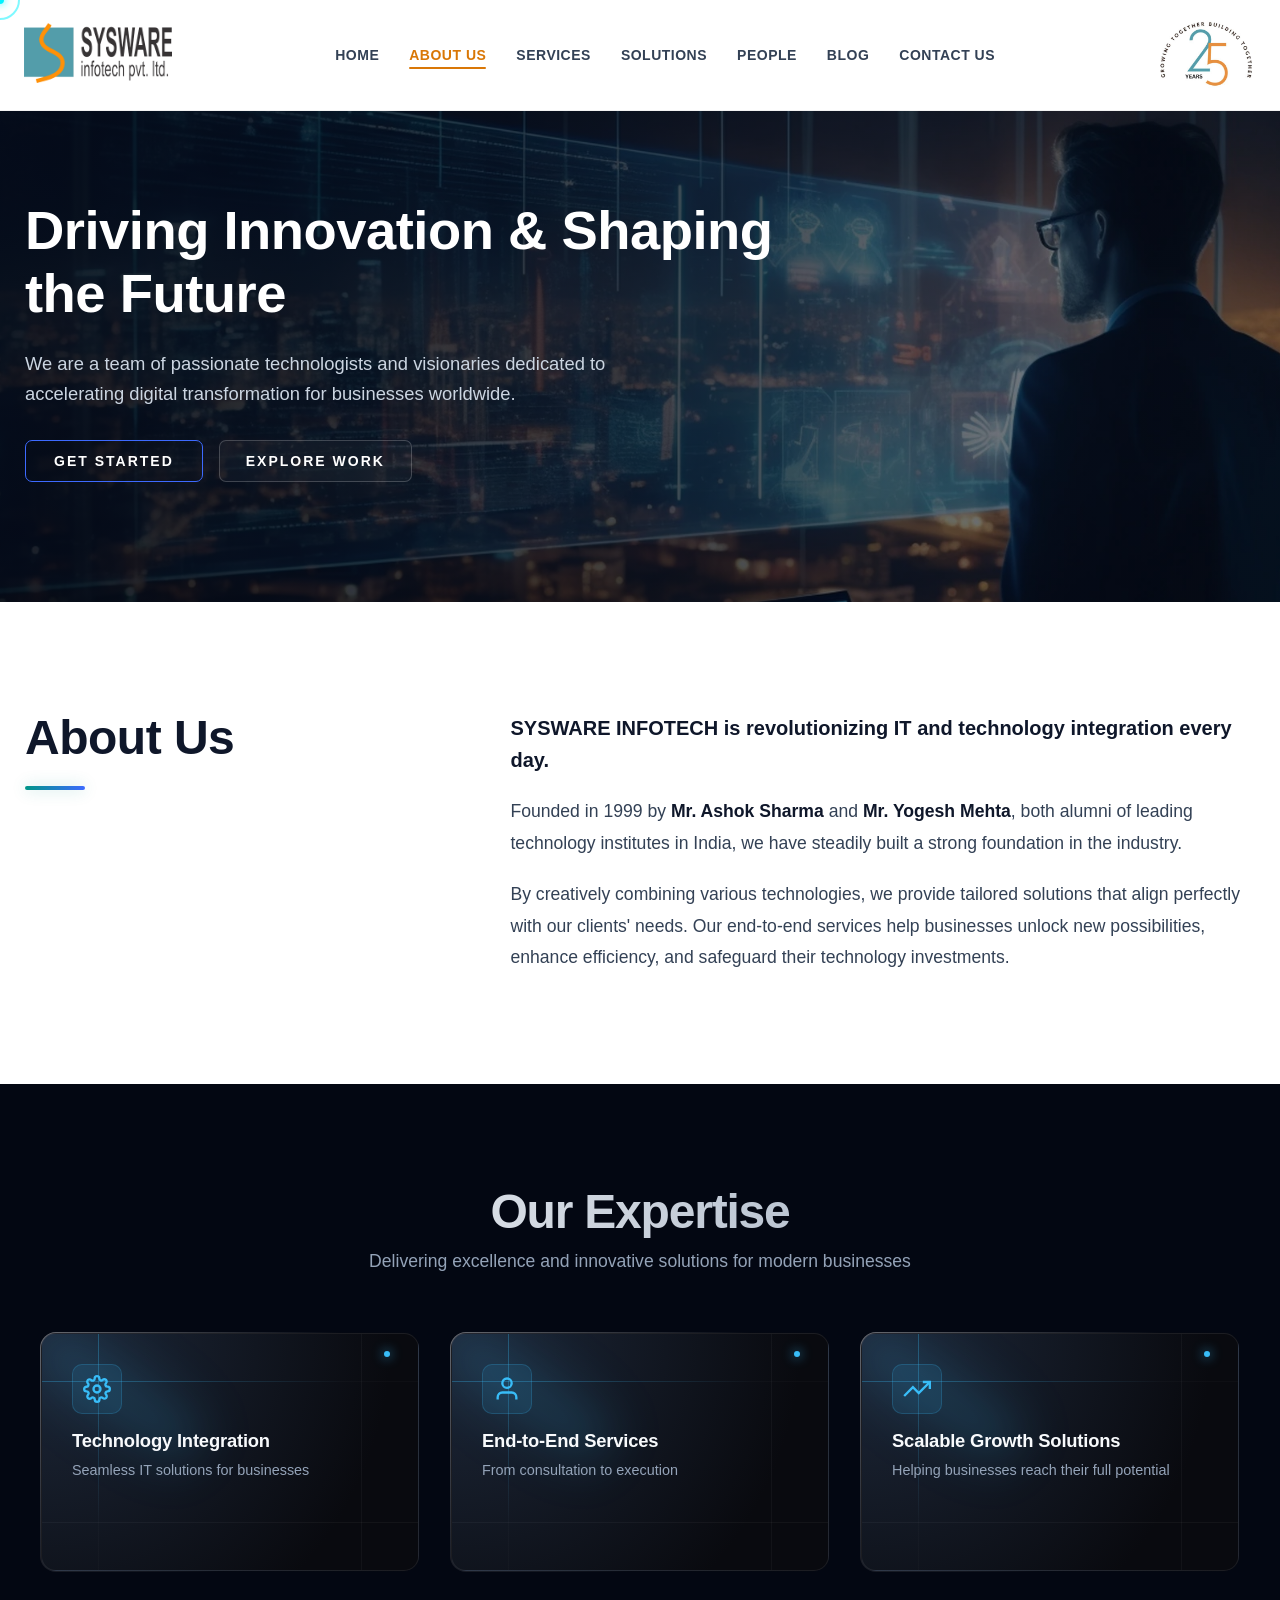
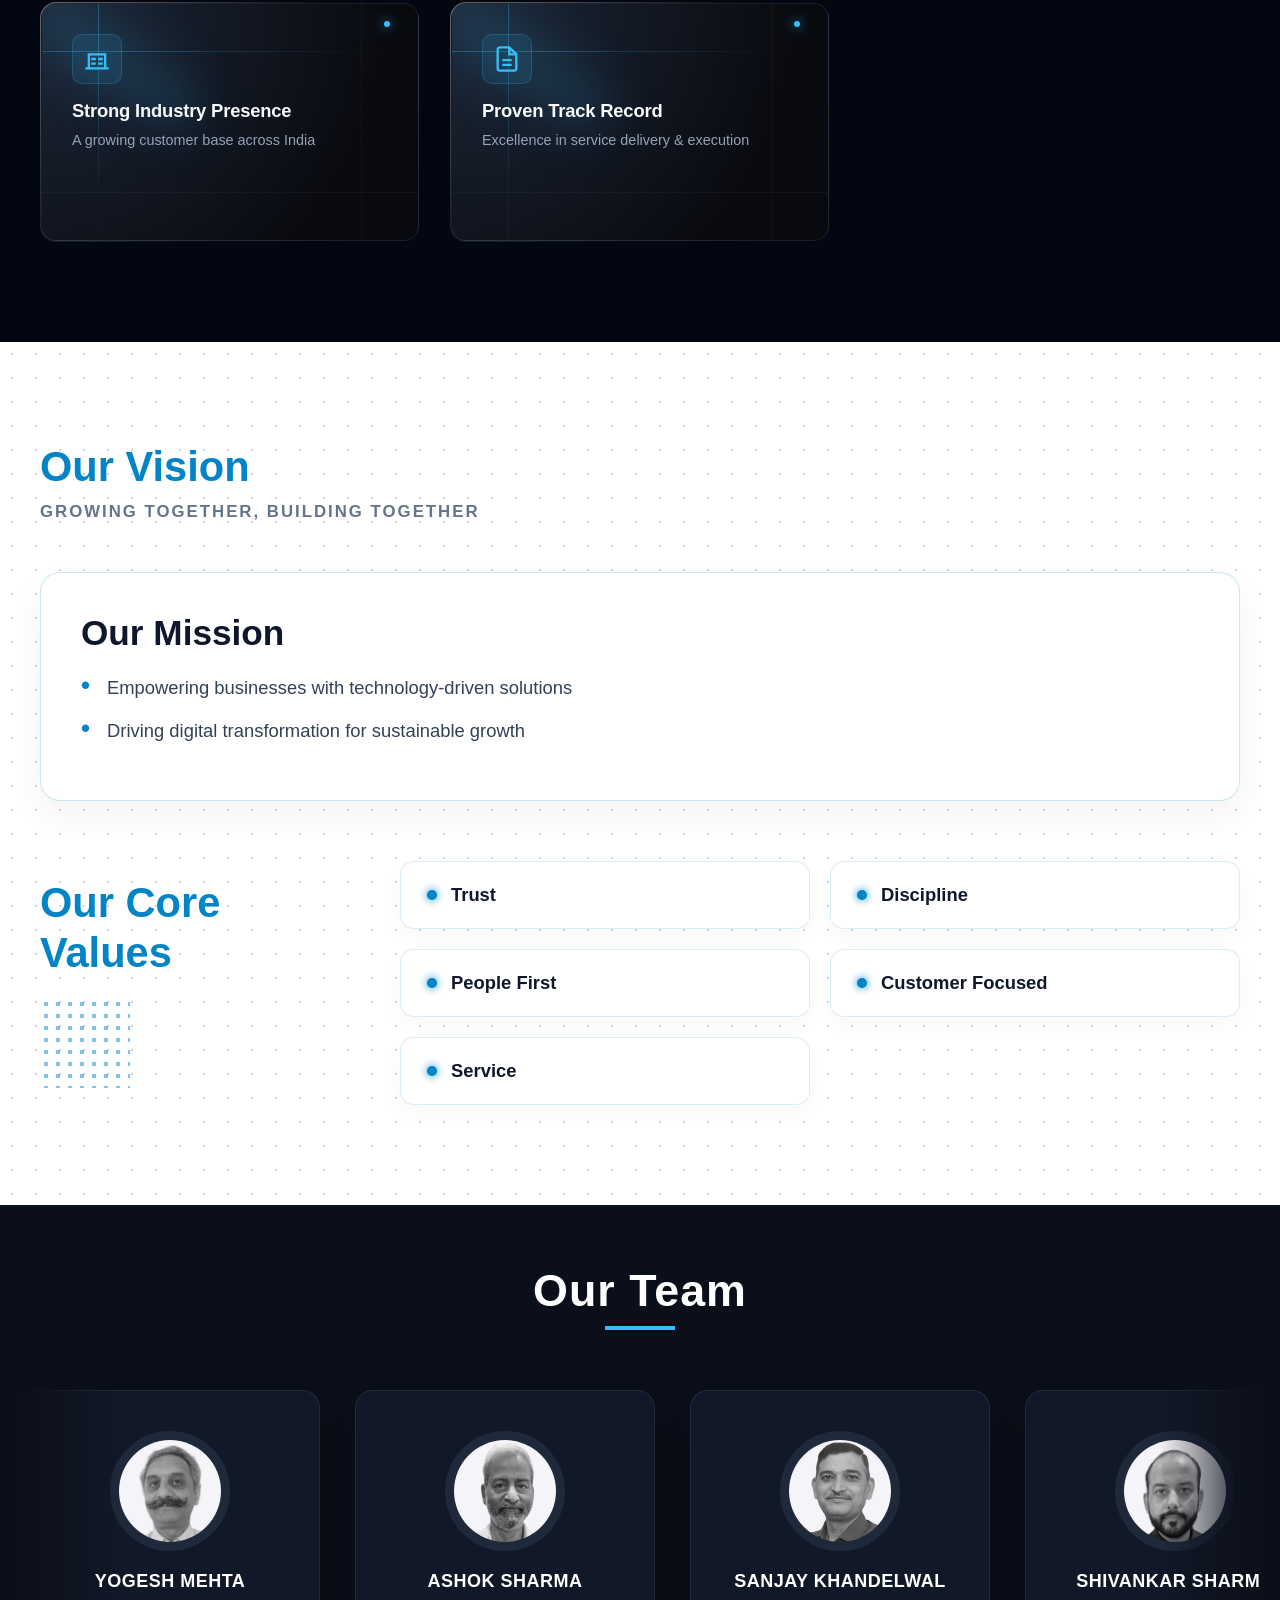
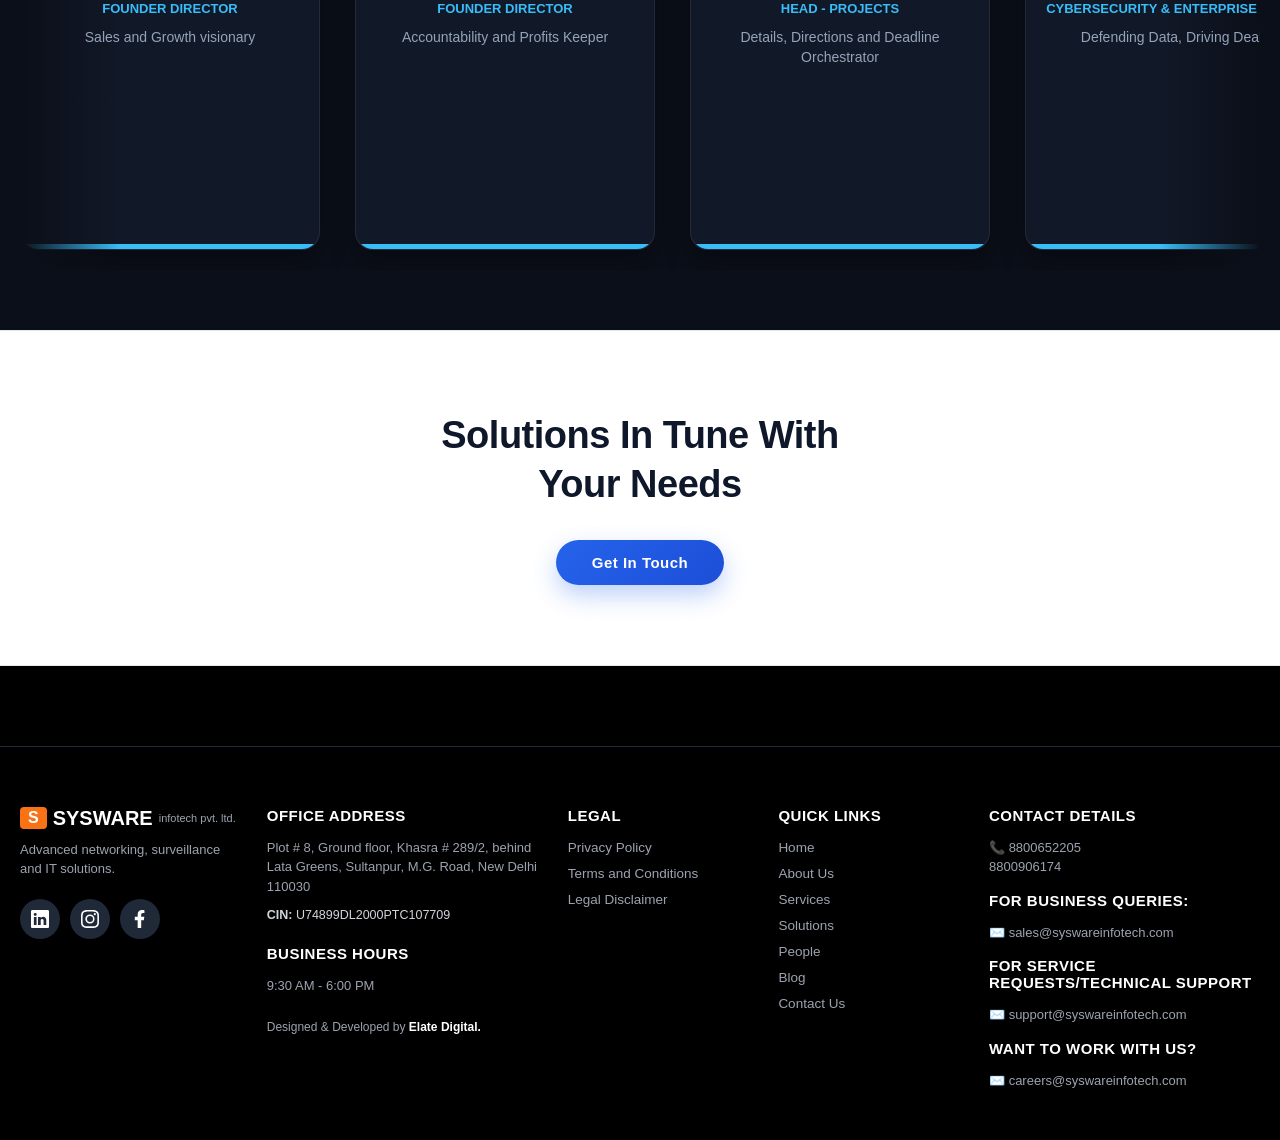
==== About.html @ 1c92ec7a "update about us page" ====
<!DOCTYPE html>
<html lang="en">
<head>
    <meta charset="UTF-8">
    <meta name="viewport" content="width=device-width, initial-scale=1.0">
    <title>About Us | Sysware Infotech</title>
    
    <!-- SEO Meta Tags -->
    <meta name="description" content="Sysware Infotech is a trusted cybersecurity and data protection partner for organizations, offering managed IT services, network solutions, and project consultancy.">
    <meta name="keywords" content="Sysware Infotech, cybersecurity partner, managed IT services, data protection solutions, network infrastructure, project consultancy">
    <meta name="robots" content="index, follow">

    <!-- Open Graph / Social Media Meta Tags -->
    <meta property="og:title" content="About Us | Sysware Infotech">
    <meta property="og:description" content="Secure your organization with advanced cybersecurity, data protection, and managed IT services from Sysware Infotech.">
    <meta property="og:type" content="website">
    <meta property="og:url" content="https://www.syswareinfotech.com/about-us.html">

    <!-- Stylesheet -->
    <link rel="stylesheet" href="style.css">
</head>
<body>
   <!-- Custom Cyber Cursor -->
  <div class="cursor-dot" data-cursor-dot></div>
  <div class="cursor-outline" data-cursor-outline></div>
  <!-- Header Section -->
  <header class="header" id="header">
    <div class="nav-container">
      <!-- Left Logo -->
      <a href="#" class="logo-left">
        <img src="images/SYSWARE-LOGO-1.png" alt="Sysware Infotech Logo">
      </a>

      <!-- Desktop Navigation Links -->
      <nav class="nav-links">
        <a href="index.html" >HOME</a>
        <a href="About.html"class="active">ABOUT US</a>
        <a href="services.html">SERVICES</a>
        <a href="solutions.html">SOLUTIONS</a>
        <a href="people.html">PEOPLE</a>
        <a href="blog.html">BLOG</a>
        <a href="contact.html">CONTACT US</a>
      </nav>

      <!-- Right Logo / Badge -->
      <div class="logo-right">
        <img src="images/25-Years-Sysware-Logo.jpg" alt="25 Years Badge">
      </div>

      <!-- Hamburger Button for Mobile -->
      <button class="hamburger" id="hamburger" aria-label="Toggle Menu">
        <span class="bar"></span>
        <span class="bar"></span>
        <span class="bar"></span>
      </button>
    </div>



    <!-- Mobile Menu Dropdown AB HEADER KE ANDAR HAI -->
    <div class="mobile-menu" id="mobileMenu">
      <a href="index.html">HOME</a>
      <a href="About.html"class="active">ABOUT US</a>
      <a href="services.html">SERVICES</a>
      <a href="solutions.html">SOLUTIONS</a>
      <a href="people.html">PEOPLE</a>
      <a href="blog.html">BLOG</a>
      <a href="contact.html">CONTACT US</a>
    </div>
  </header>

  <!-- Mobile Menu Dropdown -->
  <div class="mobile-menu" id="mobileMenu">
    <a href="index.html">HOME</a>
    <a href="About.html" class="active">ABOUT US</a>
    <a href="services.html">SERVICES</a>
    <a href="solutions.html">SOLUTIONS</a>
    <a href="people.html">PEOPLE</a>
    <a href="blog.html">BLOG</a>
    <a href="contact.html">CONTACT US</a>
  </div>

  <!-- hero section start here -->
   <!-- About Us Hero Section Start -->
<!-- Ultra-Premium About Us Hero Section -->
 
<section class="about-hero-section">
    <div class="container">
        <div class="main-content">
            <h1>Driving Innovation & Shaping the Future</h1>
            <p>We are a team of passionate technologists and visionaries dedicated to accelerating digital transformation for businesses worldwide.</p>
            
            <div class="hero-cta-group">
                <!-- From Uiverse.io by mrhyddenn (Converted to Anchor Tag for Link) -->
                <a href="your-page.html" class="custom-btn">
                    Get Started
                </a>
                <a href="portfolio.html" class="outline-btn">
                    Explore Work
                </a>
            </div>
        </div>
    </div>
</section>
<!-- About Us Hero Section End -->


<!-- about us heading -->
<section class="about-intro-section">
    <div class="container">
        <div class="about-grid">
            <!-- Left Side: Clean Heading & Accent Line -->
            <div class="about-left">
                <h2>About Us</h2>
                <div class="accent-glow-line"></div>
            </div>

            <!-- Right Side: Structured Story & Highlights -->
            <div class="about-right">
                <p class="highlight-text">
                    <strong>SYSWARE INFOTECH</strong> is revolutionizing IT and technology integration every day.
                </p>
                <p>
                    Founded in 1999 by <strong>Mr. Ashok Sharma</strong> and <strong>Mr. Yogesh Mehta</strong>, both alumni of leading technology institutes in India, we have steadily built a strong foundation in the industry.
                </p>
                <p>
                    By creatively combining various technologies, we provide tailored solutions that align perfectly with our clients' needs. Our end-to-end services help businesses unlock new possibilities, enhance efficiency, and safeguard their technology investments.
                </p>
            </div>
        </div>
    </div>
</section>

<!-- section 3 about us -->
 <section class="exp-section">
    <div class="exp-container">
        <h2 class="exp-section-title">Our Expertise</h2>
        <p class="exp-section-subtitle">Delivering excellence and innovative solutions for modern businesses</p>

        <div class="exp-grid">
            
            <!-- Card 1: Technology Integration -->
            <div class="exp-outer">
                <div class="exp-dot"></div>
                <div class="exp-card">
                    <div class="exp-ray"></div>
                    <div class="exp-line exp-topl"></div>
                    <div class="exp-line exp-bottoml"></div>
                    <div class="exp-line exp-leftl"></div>
                    <div class="exp-line exp-rightl"></div>
                    <div class="exp-content">
                        <div class="exp-icon-box">
                            <svg viewBox="0 0 24 24" width="28" height="28" stroke="currentColor" stroke-width="2" fill="none"><circle cx="12" cy="12" r="3"></circle><path d="M19.4 15a1.65 1.65 0 0 0 .33 1.82l.06.06a2 2 0 0 1 0 2.83 2 2 0 0 1-2.83 0l-.06-.06a1.65 1.65 0 0 0-1.82-.33 1.65 1.65 0 0 0-1 1.51V21a2 2 0 0 1-2 2 2 2 0 0 1-2-2v-.09A1.65 1.65 0 0 0 9 19.4a1.65 1.65 0 0 0-1.82.33l-.06.06a2 2 0 0 1-2.83 0 2 2 0 0 1 0-2.83l.06-.06a1.65 1.65 0 0 0 .33-1.82 1.65 1.65 0 0 0-1.51-1H3a2 2 0 0 1-2-2 2 2 0 0 1 2-2h.09A1.65 1.65 0 0 0 4.6 9a1.65 1.65 0 0 0-.33-1.82l-.06-.06a2 2 0 0 1 0-2.83 2 2 0 0 1 2.83 0l.06.06a1.65 1.65 0 0 0 1.82.33H9a1.65 1.65 0 0 0 1-1.51V3a2 2 0 0 1 2-2 2 2 0 0 1 2 2v.09a1.65 1.65 0 0 0 1 1.51 1.65 1.65 0 0 0 1.82-.33l.06-.06a2 2 0 0 1 2.83 0 2 2 0 0 1 0 2.83l-.06.06a1.65 1.65 0 0 0-.33 1.82V9a1.65 1.65 0 0 0 1.51 1H21a2 2 0 0 1 2 2 2 2 0 0 1-2 2h-.09a1.65 1.65 0 0 0-1.51 1z"></path></svg>
                        </div>
                        <h3>Technology Integration</h3>
                        <p>Seamless IT solutions for businesses</p>
                    </div>
                </div>
            </div>

            <!-- Card 2: End-to-End Services -->
            <div class="exp-outer">
                <div class="exp-dot"></div>
                <div class="exp-card">
                    <div class="exp-ray"></div>
                    <div class="exp-line exp-topl"></div>
                    <div class="exp-line exp-bottoml"></div>
                    <div class="exp-line exp-leftl"></div>
                    <div class="exp-line exp-rightl"></div>
                    <div class="exp-content">
                        <div class="exp-icon-box">
                            <svg viewBox="0 0 24 24" width="28" height="28" stroke="currentColor" stroke-width="2" fill="none"><path d="M20 21v-2a4 4 0 0 0-4-4H8a4 4 0 0 0-4 4v2"></path><circle cx="12" cy="7" r="4"></circle></svg>
                        </div>
                        <h3>End-to-End Services</h3>
                        <p>From consultation to execution</p>
                    </div>
                </div>
            </div>

            <!-- Card 3: Scalable Growth Solutions -->
            <div class="exp-outer">
                <div class="exp-dot"></div>
                <div class="exp-card">
                    <div class="exp-ray"></div>
                    <div class="exp-line exp-topl"></div>
                    <div class="exp-line exp-bottoml"></div>
                    <div class="exp-line exp-leftl"></div>
                    <div class="exp-line exp-rightl"></div>
                    <div class="exp-content">
                        <div class="exp-icon-box">
                            <svg viewBox="0 0 24 24" width="28" height="28" stroke="currentColor" stroke-width="2" fill="none"><polyline points="23 6 13.5 15.5 8.5 10.5 1 18"></polyline><polyline points="17 6 23 6 23 12"></polyline></svg>
                        </div>
                        <h3>Scalable Growth Solutions</h3>
                        <p>Helping businesses reach their full potential</p>
                    </div>
                </div>
            </div>

            <!-- Card 4: Strong Industry Presence -->
            <div class="exp-outer">
                <div class="exp-dot"></div>
                <div class="exp-card">
                    <div class="exp-ray"></div>
                    <div class="exp-line exp-topl"></div>
                    <div class="exp-line exp-bottoml"></div>
                    <div class="exp-line exp-leftl"></div>
                    <div class="exp-line exp-rightl"></div>
                    <div class="exp-content">
                        <div class="exp-icon-box">
                            <svg viewBox="0 0 24 24" width="28" height="28" stroke="currentColor" stroke-width="2" fill="none"><path d="M2 20h20M5 20V8h14v12M7 12h4M7 16h4M13 12h4M13 16h4"></path></svg>
                        </div>
                        <h3>Strong Industry Presence</h3>
                        <p>A growing customer base across India</p>
                    </div>
                </div>
            </div>

            <!-- Card 5: Proven Track Record -->
            <div class="exp-outer">
                <div class="exp-dot"></div>
                <div class="exp-card">
                    <div class="exp-ray"></div>
                    <div class="exp-line exp-topl"></div>
                    <div class="exp-line exp-bottoml"></div>
                    <div class="exp-line exp-leftl"></div>
                    <div class="exp-line exp-rightl"></div>
                    <div class="exp-content">
                        <div class="exp-icon-box">
                            <svg viewBox="0 0 24 24" width="28" height="28" stroke="currentColor" stroke-width="2" fill="none"><path d="M14 2H6a2 2 0 0 0-2 2v16a2 2 0 0 0 2 2h12a2 2 0 0 0 2-2V8z"></path><polyline points="14 2 14 8 20 8"></polyline><line x1="16" y1="13" x2="8" y2="13"></line><line x1="16" y1="17" x2="8" y2="17"></line></svg>
                        </div>
                        <h3>Proven Track Record</h3>
                        <p>Excellence in service delivery & execution</p>
                    </div>
                </div>
            </div>

        </div>
    </div>
</section>

<!-- vision section start here -->
 <section class="vision-section">
    <div class="vision-container fade-content-wrapper">
        
        <!-- Our Vision Header -->
        <div class="vision-header">
            <h2>Our Vision</h2>
            <p>GROWING TOGETHER, BUILDING TOGETHER</p>
        </div>

        <!-- Our Mission Box -->
        <div class="mission-box">
            <div class="mission-content">
                <h3>Our Mission</h3>
                <ul>
                    <li>Empowering businesses with technology-driven solutions</li>
                    <li>Driving digital transformation for sustainable growth</li>
                </ul>
            </div>
        </div>

        <!-- Our Core Values -->
        <div class="core-values-wrapper">
            <div class="values-title">
                <h2>Our Core <br>Values</h2>
                <div class="dots-pattern"></div>
            </div>
            <div class="values-grid">
                <div class="value-item"><span></span> Trust</div>
                <div class="value-item"><span></span> Discipline</div>
                <div class="value-item"><span></span> People First</div>
                <div class="value-item"><span></span> Customer Focused</div>
                <div class="value-item"><span></span> Service</div>
            </div>
        </div>

    </div>
</section>

<!-- OUR TEAM SECTION -->
<section class="team-section">
    <div class="team-container">
        
        <!-- Section Header -->
        <div class="team-header">
            <h2>Our Team</h2>
            <div class="team-subtitle-line"></div>
        </div>

        <!-- Infinite Slider Wrapper -->
        <div class="team-slider-wrapper">
            <div class="team-slider">

                <!-- Original Set of Cards -->
                <div class="profile-card card">
                    <div class="overlay"></div>
                    <div class="avatar circle">
                        <div class="img_container">
                            <img src="images/YOGESH-MEHTA1.webp" alt="Yogesh Mehta" onerror="this.style.display='none'; this.nextElementSibling.style.display='flex';">
                            <div class="member-photo-placeholder" style="display: none;">
                                <svg viewBox="0 0 24 24" width="50" height="50" fill="#38bdf8"><path d="M12 12c2.21 0 4-1.79 4-4s-1.79-4-4-4-4 1.79-4 4 1.79 4 4 4zm0 2c-2.67 0-8 1.34-8 4v2h16v-2c0-2.66-5.33-4-8-4z"/></svg>
                            </div>
                        </div>
                    </div>
                    <div class="headings">
                        <p class="member-name">YOGESH MEHTA</p>
                        <p class="member-role">FOUNDER DIRECTOR</p>
                        <p class="member-desc">Sales and Growth visionary</p>
                    </div>
                    <div class="card-bottom-bar"></div>
                </div>

                <div class="profile-card card">
                    <div class="overlay"></div>
                    <div class="avatar circle">
                        <div class="img_container">
                            <img src="images/ASHOK-SHARMA1.webp" alt="Ashok Sharma" onerror="this.style.display='none'; this.nextElementSibling.style.display='flex';">
                            <div class="member-photo-placeholder" style="display: none;">
                                <svg viewBox="0 0 24 24" width="50" height="50" fill="#38bdf8"><path d="M12 12c2.21 0 4-1.79 4-4s-1.79-4-4-4-4 1.79-4 4 1.79 4 4 4zm0 2c-2.67 0-8 1.34-8 4v2h16v-2c0-2.66-5.33-4-8-4z"/></svg>
                            </div>
                        </div>
                    </div>
                    <div class="headings">
                        <p class="member-name">ASHOK SHARMA</p>
                        <p class="member-role">FOUNDER DIRECTOR</p>
                        <p class="member-desc">Accountability and Profits Keeper</p>
                    </div>
                    <div class="card-bottom-bar"></div>
                </div>

                <div class="profile-card card">
                    <div class="overlay"></div>
                    <div class="avatar circle">
                        <div class="img_container">
                            <img src="images/SANJAY-KHANDELWAL1.webp" alt="Sanjay Khandelwal" onerror="this.style.display='none'; this.nextElementSibling.style.display='flex';">
                            <div class="member-photo-placeholder" style="display: none;">
                                <svg viewBox="0 0 24 24" width="50" height="50" fill="#38bdf8"><path d="M12 12c2.21 0 4-1.79 4-4s-1.79-4-4-4-4 1.79-4 4 1.79 4 4 4zm0 2c-2.67 0-8 1.34-8 4v2h16v-2c0-2.66-5.33-4-8-4z"/></svg>
                            </div>
                        </div>
                    </div>
                    <div class="headings">
                        <p class="member-name">SANJAY KHANDELWAL</p>
                        <p class="member-role">HEAD - PROJECTS</p>
                        <p class="member-desc">Details, Directions and Deadline Orchestrator</p>
                    </div>
                    <div class="card-bottom-bar"></div>
                </div>

                <div class="profile-card card">
                    <div class="overlay"></div>
                    <div class="avatar circle">
                        <div class="img_container">
                            <img src="images/Shivankar-1.webp" alt="Shivankar Sharma" onerror="this.style.display='none'; this.nextElementSibling.style.display='flex';">
                            <div class="member-photo-placeholder" style="display: none;">
                                <svg viewBox="0 0 24 24" width="50" height="50" fill="#38bdf8"><path d="M12 12c2.21 0 4-1.79 4-4s-1.79-4-4-4-4 1.79-4 4 1.79 4 4 4zm0 2c-2.67 0-8 1.34-8 4v2h16v-2c0-2.66-5.33-4-8-4z"/></svg>
                            </div>
                        </div>
                    </div>
                    <div class="headings">
                        <p class="member-name">SHIVANKAR SHARMA</p>
                        <p class="member-role">CYBERSECURITY & ENTERPRISE SALES</p>
                        <p class="member-desc">Defending Data, Driving Deals</p>
                    </div>
                    <div class="card-bottom-bar"></div>
                </div>

                <div class="profile-card card">
                    <div class="overlay"></div>
                    <div class="avatar circle">
                        <div class="img_container">
                            <img src="images/MADHUMITA.webp" alt="Madhumita Paul" onerror="this.style.display='none'; this.nextElementSibling.style.display='flex';">
                            <div class="member-photo-placeholder" style="display: none;">
                                <svg viewBox="0 0 24 24" width="50" height="50" fill="#38bdf8"><path d="M12 12c2.21 0 4-1.79 4-4s-1.79-4-4-4-4 1.79-4 4 1.79 4 4 4zm0 2c-2.67 0-8 1.34-8 4v2h16v-2c0-2.66-5.33-4-8-4z"/></svg>
                            </div>
                        </div>
                    </div>
                    <div class="headings">
                        <p class="member-name">MADHUMITA PAUL</p>
                        <p class="member-role">HUMAN RESOURCES</p>
                        <p class="member-desc">Talent Architect, Culture Catalyst</p>
                    </div>
                    <div class="card-bottom-bar"></div>
                </div>

                <!-- Duplicate Set for Seamless Infinite Loop -->
                <div class="profile-card card">
                    <div class="overlay"></div>
                    <div class="avatar circle">
                        <div class="img_container">
                            <img src="images/YOGESH-MEHTA1.webp" alt="Yogesh Mehta" onerror="this.style.display='none'; this.nextElementSibling.style.display='flex';">
                            <div class="member-photo-placeholder" style="display: none;">
                                <svg viewBox="0 0 24 24" width="50" height="50" fill="#38bdf8"><path d="M12 12c2.21 0 4-1.79 4-4s-1.79-4-4-4-4 1.79-4 4 1.79 4 4 4zm0 2c-2.67 0-8 1.34-8 4v2h16v-2c0-2.66-5.33-4-8-4z"/></svg>
                            </div>
                        </div>
                    </div>
                    <div class="headings">
                        <p class="member-name">YOGESH MEHTA</p>
                        <p class="member-role">FOUNDER DIRECTOR</p>
                        <p class="member-desc">Sales and Growth visionary</p>
                    </div>
                    <div class="card-bottom-bar"></div>
                </div>

                <div class="profile-card card">
                    <div class="overlay"></div>
                    <div class="avatar circle">
                        <div class="img_container">
                            <img src="images/ASHOK-SHARMA1.webp" alt="Ashok Sharma" onerror="this.style.display='none'; this.nextElementSibling.style.display='flex';">
                            <div class="member-photo-placeholder" style="display: none;">
                                <svg viewBox="0 0 24 24" width="50" height="50" fill="#38bdf8"><path d="M12 12c2.21 0 4-1.79 4-4s-1.79-4-4-4-4 1.79-4 4 1.79 4 4 4zm0 2c-2.67 0-8 1.34-8 4v2h16v-2c0-2.66-5.33-4-8-4z"/></svg>
                            </div>
                        </div>
                    </div>
                    <div class="headings">
                        <p class="member-name">ASHOK SHARMA</p>
                        <p class="member-role">FOUNDER DIRECTOR</p>
                        <p class="member-desc">Accountability and Profits Keeper</p>
                    </div>
                    <div class="card-bottom-bar"></div>
                </div>

                <div class="profile-card card">
                    <div class="overlay"></div>
                    <div class="avatar circle">
                        <div class="img_container">
                            <img src="images/SANJAY-KHANDELWAL1.webp" alt="Sanjay Khandelwal" onerror="this.style.display='none'; this.nextElementSibling.style.display='flex';">
                            <div class="member-photo-placeholder" style="display: none;">
                                <svg viewBox="0 0 24 24" width="50" height="50" fill="#38bdf8"><path d="M12 12c2.21 0 4-1.79 4-4s-1.79-4-4-4-4 1.79-4 4 1.79 4 4 4zm0 2c-2.67 0-8 1.34-8 4v2h16v-2c0-2.66-5.33-4-8-4z"/></svg>
                            </div>
                        </div>
                    </div>
                    <div class="headings">
                        <p class="member-name">SANJAY KHANDELWAL</p>
                        <p class="member-role">HEAD - PROJECTS</p>
                        <p class="member-desc">Details, Directions and Deadline Orchestrator</p>
                    </div>
                    <div class="card-bottom-bar"></div>
                </div>

                <div class="profile-card card">
                    <div class="overlay"></div>
                    <div class="avatar circle">
                        <div class="img_container">
                            <img src="images/Shivankar-1.webp" alt="Shivankar Sharma" onerror="this.style.display='none'; this.nextElementSibling.style.display='flex';">
                            <div class="member-photo-placeholder" style="display: none;">
                                <svg viewBox="0 0 24 24" width="50" height="50" fill="#38bdf8"><path d="M12 12c2.21 0 4-1.79 4-4s-1.79-4-4-4-4 1.79-4 4 1.79 4 4 4zm0 2c-2.67 0-8 1.34-8 4v2h16v-2c0-2.66-5.33-4-8-4z"/></svg>
                            </div>
                        </div>
                    </div>
                    <div class="headings">
                        <p class="member-name">SHIVANKAR SHARMA</p>
                        <p class="member-role">CYBERSECURITY & ENTERPRISE SALES</p>
                        <p class="member-desc">Defending Data, Driving Deals</p>
                    </div>
                    <div class="card-bottom-bar"></div>
                </div>

                <div class="profile-card card">
                    <div class="overlay"></div>
                    <div class="avatar circle">
                        <div class="img_container">
                            <img src="images/MADHUMITA.webp" alt="Madhumita Paul" onerror="this.style.display='none'; this.nextElementSibling.style.display='flex';">
                            <div class="member-photo-placeholder" style="display: none;">
                                <svg viewBox="0 0 24 24" width="50" height="50" fill="#38bdf8"><path d="M12 12c2.21 0 4-1.79 4-4s-1.79-4-4-4-4 1.79-4 4 1.79 4 4 4zm0 2c-2.67 0-8 1.34-8 4v2h16v-2c0-2.66-5.33-4-8-4z"/></svg>
                            </div>
                        </div>
                    </div>
                    <div class="headings">
                        <p class="member-name">MADHUMITA PAUL</p>
                        <p class="member-role">HUMAN RESOURCES</p>
                        <p class="member-desc">Talent Architect, Culture Catalyst</p>
                    </div>
                    <div class="card-bottom-bar"></div>
                </div>

            </div>
        </div>

    </div>
</section>


 <!--========================= section6 starts here =============================-->
  <section class="solutions-section scroll-animate">
    <div class="solutions-container">
      <div class="solutions-content">
        <h2>Solutions In Tune With<br>Your Needs</h2>
        <a href="#contact" class="modern-btn">Get In Touch</a>
      </div>
    </div>
  </section>

<!-- ================= footer start here ==================== -->
  <footer class="site-footer">
    <div class="footer-container">

      <!-- Column 1: Brand & Social Icons -->
      <div class="footer-col logo-social-col">
        <div class="footer-logo">
          <span class="logo-icon">S</span> SYSWARE <small>infotech pvt. ltd.</small>
        </div>
        <p class="footer-tagline">Advanced networking, surveillance and IT solutions.</p>

        <!-- Uiverse Social Media Icons Wrapper -->
        <ul class="wrapper">
          <li class="icon linkedin">
            <span class="tooltip">LinkedIn</span>
            <svg xmlns="http://www.w3.org/2000/svg" height="1.2em" fill="currentColor" viewBox="0 0 16 16">
              <path
                d="M0 1.146C0 .513.526 0 1.175 0h13.65C15.474 0 16 .513 16 1.146v13.708c0 .633-.526 1.146-1.175 1.146H1.175C.526 16 0 15.487 0 14.854V1.146zm4.943 12.248V6.169H2.542v7.225h2.401zm-1.2-8.21c.837 0 1.358-.554 1.358-1.248-.015-.709-.52-1.248-1.342-1.248-.822 0-1.359.54-1.359 1.248 0 .694.521 1.248 1.327 1.248h.016zm4.908 8.21V9.359c0-.216.016-.432.08-.586.173-.431.568-.878 1.232-.878.869 0 1.216.662 1.216 1.634v3.865h2.401V9.25c0-2.22-1.184-3.252-2.764-3.252-1.274 0-1.845.7-2.165 1.193v.025h-.016a5.54 5.54 0 0 1 .016-.025V6.169h-2.4c.03.678 0 7.225 0 7.225h2.4z" />
            </svg>
          </li>
          <li class="icon instagram">
            <span class="tooltip">Instagram</span>
            <svg xmlns="http://www.w3.org/2000/svg" height="1.2em" fill="currentColor" viewBox="0 0 16 16">
              <path
                d="M8 0C5.829 0 5.556.01 4.703.048 3.85.088 3.269.222 2.76.42a3.917 3.917 0 0 0-1.417.923A3.927 3.927 0 0 0 .42 2.76C.222 3.268.087 3.85.048 4.7.01 5.555 0 5.827 0 8.001c0 2.172.01 2.444.048 3.297.04.852.174 1.433.372 1.942.205.526.478.972.923 1.417.444.445.89.719 1.416.923.51.198 1.09.333 1.942.372C5.555 15.99 5.827 16 8 16s2.444-.01 3.298-.048c.851-.04 1.434-.174 1.943-.372a3.916 3.916 0 0 0 1.416-.923c.445-.445.718-.891.923-1.417.197-.509.332-1.09.372-1.942C15.99 10.445 16 10.173 16 8s-.01-2.445-.048-3.299c-.04-.851-.175-1.433-.372-1.941a3.926 3.926 0 0 0-.923-1.417A3.911 3.911 0 0 0 13.24.42c-.51-.198-1.092-.333-1.943-.372C10.443.01 10.172 0 7.998 0h.003zm-.717 1.442h.718c2.136 0 2.389.007 3.232.046.78.035 1.204.166 1.486.275.373.145.64.319.92.599.28.28.453.546.598.92.11.281.24.705.275 1.485.039.843.047 1.096.047 3.231s-.008 2.389-.047 3.232c-.035.78-.166 1.203-.275 1.485a2.47 2.47 0 0 1-.599.919c-.28.28-.546.453-.92.598-.28.11-.704.24-1.485.276-.843.038-1.096.047-3.232.047s-2.39-.009-3.233-.047c-.78-.036-1.203-.166-1.485-.276a2.478 2.478 0 0 1-.92-.598 2.48 2.48 0 0 1-.6-.92c-.109-.281-.24-.705-.275-1.485-.038-.843-.046-1.096-.046-3.233 0-2.136.008-2.388.046-3.231.036-.78.166-1.204.276-1.486.145-.373.319-.64.599-.92.28-.28.546-.453.92-.598.282-.11.705-.24 1.485-.276.738-.034 1.024-.044 2.515-.045v.002zm4.988 1.328a.96.96 0 1 0 0 1.92.96.96 0 0 0 0-1.92zm-4.27 1.122a4.109 4.109 0 1 0 0 8.217 4.109 4.109 0 0 0 0-8.217zm0 1.441a2.667 2.667 0 1 1 0 5.334 2.667 2.667 0 0 1 0-5.334z" />
            </svg>
          </li>
          <li class="icon facebook">
            <span class="tooltip">Facebook</span>
            <svg viewBox="0 0 320 512" height="1.2em" fill="currentColor" xmlns="http://www.w3.org/2000/svg">
              <path
                d="M279.14 288l14.22-92.66h-88.91v-60.13c0-25.35 12.42-50.06 52.24-50.06h40.42V6.26S260.43 0 225.36 0c-73.22 0-121.08 44.38-121.08 124.72v70.62H22.89V288h81.39v224h100.17V288z">
              </path>
            </svg>
          </li>
        </ul>
      </div>

      <!-- Column 2: Office Address & Business Hours -->
      <div class="footer-col">
        <h4>Office Address</h4>
        <p class="footer-text">Plot # 8, Ground floor, Khasra # 289/2, behind Lata Greens, Sultanpur, M.G. Road, New
          Delhi 110030</p>
        <p class="footer-cin"><strong>CIN:</strong> U74899DL2000PTC107709</p>

        <h4 class="mt-20">Business Hours</h4>
        <p class="footer-text">9:30 AM - 6:00 PM</p>

        <p class="dev-credit">Designed & Developed by <span>Elate Digital.</span></p>
      </div>

      <!-- Column 3: Legal -->
      <div class="footer-col">
        <h4>Legal</h4>
        <ul class="footer-links">
          <li><a href="#">Privacy Policy</a></li>
          <li><a href="#">Terms and Conditions</a></li>
          <li><a href="#">Legal Disclaimer</a></li>
        </ul>
      </div>

      <!-- Column 4: Quick Links -->
      <div class="footer-col">
        <h4>Quick Links</h4>
        <ul class="footer-links-grid">
          <li><a href="index.html">Home</a></li>
          <li><a href="About.html">About Us</a></li>
          <li><a href="#">Services</a></li>
          <li><a href="#">Solutions</a></li>
          <li><a href="#">People</a></li>
          <li><a href="#">Blog</a></li>
          <li><a href="#">Contact Us</a></li>
        </ul>
      </div>

      <!-- Column 5: Contact Details -->
      <div class="footer-col">
        <h4>Contact Details</h4>
        <p class="footer-phone">📞 8800652205<br>8800906174</p>

        <h4 class="mt-15">For Business Queries:</h4>
        <p class="footer-email">✉️ sales@syswareinfotech.com</p>

        <h4 class="mt-15">For service requests/Technical Support</h4>
        <p class="footer-email">✉️ support@syswareinfotech.com</p>

        <h4 class="mt-15">Want to work with us?</h4>
        <p class="footer-email">✉️ careers@syswareinfotech.com</p>
      </div>

    </div>
  </footer>

<script src="index.js"></script>
</body>
</html>
---- style.css ----
* {
    margin: 0;
    padding: 0;
    box-sizing: border-box;
   font-family: -apple-system, BlinkMacSystemFont, "Segoe UI", Roboto, Helvetica, Arial, sans-serif;
}

body {
    background-color: #000;
    color: #f1f5f9;
    min-height: 200vh;
    cursor: default; 

}

/* Header Styling */
/*=================== header styling starts here============= */
.header {
    position: fixed;
    top: 0;
    left: 0;
    width: 100%;
    background: #fff;
    border-bottom: 1px solid rgba(0, 0, 0, 0.05);
    z-index: 1000;
    transition: all 0.4s ease-in-out;
}

.nav-container {
    max-width: 1280px;
    margin: 0 auto;
    padding: 0 24px;
    height: 110px;
    display: flex;
    align-items: center;
    justify-content: space-between;
    transition: height 0.4s ease-in-out;
}

.logo-left img, .logo-right img {
    height: 60px;
    object-fit: contain;
    transition: height 0.4s ease-in-out;
}

.logo-right img {
    height: 70px;
}


/* --- SCROLLED STATE --- */
.header.scrolled {
    background: rgba(255, 255, 255, 0.95);
    backdrop-filter: blur(12px);
    -webkit-backdrop-filter: blur(12px);
    border-bottom: 1px solid rgba(255, 255, 255, 0.3);
    box-shadow: 0 10px 30px 0 rgba(0, 0, 0, 0.08);
}

.header.scrolled .nav-container {
    height: 75px; 
}

.header.scrolled .logo-left img {
    height: 42px;
}

.header.scrolled .logo-right img {
    height: 50px;
}

/* Desktop Nav Links */
.nav-links {
    display: flex;
    gap: 30px;
    list-style: none;
}

.nav-links a {
    position: relative;
    text-decoration: none;
    color: #334155;
    font-size: 14px;
    font-weight: 600;
    letter-spacing: 0.5px;
    padding: 6px 0;
    transition: color 0.3s ease;
}

.nav-links a::after {
    content: '';
    position: absolute;
    width: 0;
    height: 2.5px;
    bottom: 0;
    left: 0;
    background-color: #d97706;
    transition: width 0.3s ease-in-out;
    border-radius: 2px;
}

.nav-links a:hover, 
.nav-links a.active {
    color: #d97706;
}

.nav-links a:hover::after, 
.nav-links a.active::after {
    width: 100%;
}

/* Hamburger Button */
.hamburger {
    display: none;
    flex-direction: column;
    justify-content: space-between;
    width: 30px;
    height: 22px;
    background: transparent;
    border: none;
    cursor: pointer;
    z-index: 1001;
}

.hamburger .bar {
    width: 100%;
    height: 2.5px;
    background-color: #1e293b;
    border-radius: 2px;
    transition: all 0.3s ease-in-out;
}

/* Mobile Menu Dropdown */
.mobile-menu {
    position: absolute;
    top: 100%; /* Yeh header ki current height ke bilkul neeche set ho jayega */
    left: 0;
    width: 100%;
    background: #ffffff;
    border-bottom: 1px solid rgba(0, 0, 0, 0.1);
    padding: 20px 24px;
    display: flex;
    flex-direction: column;
    gap: 15px;
    box-shadow: 0 15px 30px rgba(0, 0, 0, 0.15);
    transition: all 0.4s ease-in-out;
    opacity: 0;
    visibility: hidden;
    transform: translateY(-10px);
    z-index: 999;
}

.mobile-menu.active {
    opacity: 1;
    visibility: visible;
    transform: translateY(0);
}

/*  */

.mobile-menu a {
    text-decoration: none;
    color: #334155;
    font-size: 16px;
    font-weight: 600;
    padding: 10px 0;
    border-bottom: 1px solid rgba(0, 0, 0, 0.05);
    transition: color 0.3s ease, padding-left 0.3s ease;
}

.mobile-menu a:hover, 
.mobile-menu a.active {
    color: #d97706;
    padding-left: 5px;
}
/* Hamburger Animation to Cross */
.hamburger.active .bar:nth-child(1) {
    transform: translateY(9.5px) rotate(45deg);
}

.hamburger.active .bar:nth-child(2) {
    opacity: 0;
}

.hamburger.active .bar:nth-child(3) {
    transform: translateY(-9.5px) rotate(-45deg);
}



/* Responsive Breakpoint for Header */
@media (max-width: 1024px) {
    .nav-links {
        display: none;
    }
    .hamburger {
        display: flex;
    }
}

@media (max-width: 480px) {
    .nav-container {
        padding: 0 15px;
        height: 90px;
    }
    .header.scrolled .nav-container {
        height: 65px;
    }
    .logo-left img {
        height: 45px;
    }
    .header.scrolled .logo-left img {
        height: 35px;
    }
    .logo-right img {
        height: 50px;
    }
    .header.scrolled .logo-right img {
        height: 40px;
    }
    .mobile-menu {
        top: 90px;
    }
    .header.scrolled .mobile-menu {
        top: 65px;
    }
}
/* ================ header ends here ================== */


/* Hero Section */
/* ================== Hero styling starts here ================= */
.hero-section {
    position: relative;
    width: 100%;
    min-height: 100vh;
    display: flex;
    align-items: center;
    padding: 140px 24px 60px 24px;
    background: url('images/A_professional_cybersecurity_and_tech_background_banner_dark\ \(1\).webp') no-repeat center center/cover;
}

.hero-container {
    max-width: 1280px;
    margin: 0 auto;
    width: 100%;
    display: flex;
    align-items: center;
    justify-content: space-between;
    gap: 50px;
}

.hero-content {
    flex: 1;
    color: #ffffff;
}

.hero-content h1 {
    font-size: 42px;
    font-weight: 700;
    line-height: 1.2;
    margin-bottom: 20px;
    color: #ffffff;
}

.hero-content p {
    font-size: 16px;
    line-height: 1.6;
    color: #cbd5e1;
    margin-bottom: 30px;
    max-width: 550px;
}

/* Zoom-in Effect Style */
.zoom-element {
    opacity: 1;
    transform: scale(1);
    animation: zoomInAnim 0.8s ease-out 0.6s forwards;
}

@keyframes zoomInAnim {
    from {
        opacity: 0;
        transform: scale(0.85);
    }
    to {
        opacity: 1;
        transform: scale(1);
    }
}

/* Expert Button Style */
.btn-expert {
    display: inline-block;
    position: relative;
    padding: 12px 24px;
    border-radius: 7px;
    border: 1px solid rgb(61, 106, 255);
    font-size: 14px;
    text-transform: uppercase;
    font-weight: 600;
    letter-spacing: 2px;
    background: transparent;
    color: #fff;
    text-decoration: none;
    text-align: center;
    overflow: hidden;
    box-shadow: 0 0 0 0 transparent;
    transition: all 0.2s ease-in;
}

.btn-expert:hover {
    background: rgb(61, 106, 255);
    box-shadow: 0 0 30px 5px rgba(0, 142, 236, 0.815);
    color: #fff;
    transition: all 0.2s ease-out;
}

/* Modern Glassmorphic & Glowing Form Card */
.hero-form-card {
    flex: 0 1 440px;
    background: rgba(15, 23, 42, 0.75);
    backdrop-filter: blur(20px);
    -webkit-backdrop-filter: blur(20px);
    border: 1px solid rgba(6, 182, 212, 0.3);
    padding: 30px;
    border-radius: 16px;
    box-shadow: 0 25px 50px -12px rgba(0, 0, 0, 0.5), 
                0 0 30px rgba(6, 182, 212, 0.15);
}

.form-header {
    margin-bottom: 22px;
    text-align: left;
}

.form-header h3 {
    font-size: 22px;
    font-weight: 700;
    color: #ffffff;
    letter-spacing: 0.5px;
    margin-bottom: 4px;
}

.form-header p {
    font-size: 13px;
    color: #94a3b8;
}

.form-row {
    display: flex;
    gap: 12px;
    margin-bottom: 15px;
}

.form-row .input-box {
    flex: 1;
}

.form-group {
    margin-bottom: 15px;
}

.input-box {
    position: relative;
    width: 100%;
}

.hero-form-card input, 
.hero-form-card textarea {
    width: 100%;
    padding: 14px;
    border: 1px solid rgba(148, 163, 184, 0.2);
    border-radius: 8px;
    font-size: 14px;
    color: #ffffff;
    outline: none;
    background-color: rgba(30, 41, 59, 0.6);
    transition: all 0.3s ease;
}

.input-box label {
    position: absolute;
    left: 14px;
    top: 50%;
    transform: translateY(-50%);
    font-size: 13px;
    color: #94a3b8;
    pointer-events: none;
    transition: all 0.25s ease-in-out;
}

.textarea-box label {
    top: 20px;
    transform: translateY(0);
}

.hero-form-card input:focus ~ label,
.hero-form-card input:not(:placeholder-shown) ~ label,
.hero-form-card textarea:focus ~ label,
.hero-form-card textarea:not(:placeholder-shown) ~ label {
    top: 4px;
    font-size: 10px;
    color: #06b6d4;
    font-weight: 600;
    background: #0f172a;
    padding: 0 4px;
    border-radius: 4px;
}

.hero-form-card input:focus, 
.hero-form-card textarea:focus {
    border-color: #06b6d4;
    background-color: rgba(15, 23, 42, 0.9);
    box-shadow: 0 0 12px rgba(6, 182, 212, 0.3);
}

.hero-form-card textarea {
    resize: none;
}

.btn-demo {
    width: 100%;
    background: linear-gradient(135deg, #f59e0b 0%, #d97706 100%);
    color: #ffffff;
    border: none;
    padding: 14px;
    font-size: 15px;
    font-weight: 600;
    border-radius: 8px;
    cursor: pointer;
    box-shadow: 0 4px 15px rgba(217, 119, 6, 0.4);
    transition: all 0.3s ease;
}

.btn-demo:hover {
    background: linear-gradient(135deg, #fbbf24 0%, #b45309 100%);
    box-shadow: 0 6px 20px rgba(217, 119, 6, 0.6);
    transform: translateY(-1px);
}
/* 3D Canvas Container Styles */
#canvas-3d-container {
    width: 100%;
    height: 220px;
    margin-bottom: 10px;
    position: relative;
    pointer-events: none; /* Taaki mouse events button/text tak easily pahunche */
}

@media (max-width: 968px) {
    #canvas-3d-container {
        height: 180px;
    }
}

@media (max-width: 968px) {
    .hero-container {
        flex-direction: column;
        text-align: center;
        gap: 40px;
    }
    .hero-content p {
        margin: 0 auto 30px auto;
    }
    .hero-form-card {
        width: 100%;
        max-width: 500px;
    }
}

@media (max-width: 480px) {
    .form-row {
        flex-direction: column;
        gap: 15px;
    }
    .hero-content h1 {
        font-size: 30px;
    }
}


/* Full Screen Interactive Canvas Styles */
#hero-canvas {
    position: absolute;
    top: 0;
    left: 0;
    width: 100%;
    height: 100%;
    z-index: 1; /* Background mein rahega */
    pointer-events: none; /* Taaki form aur buttons par click smoothly ho sake */
}

/* Ensure hero-container stays above the background canvas */
.hero-container {
    position: relative;
    z-index: 2;
}

/* Hero Section background color adjustments if needed */
.hero-section {
    position: relative;
    width: 100%;
    min-height: 100vh;
    display: flex;
    align-items: center;
    padding: 140px 24px 60px 24px;
    background: #000; /* Dark tech background color */
    overflow: hidden;
}



/* ============= hero section end here ================ */

/* Logo Marquee Section Styling */
/* ===========slider start here ========== */
section.logo {
    width: 100%;
    padding: 50px 0;
    background: #000;
    border-top: 1px solid rgba(6, 182, 212, 0.15);
    border-bottom: 1px solid rgba(6, 182, 212, 0.15);
    overflow: hidden;
}

.partners-container {
    max-width: 1400px;
    margin: 0 auto;
    padding: 0 24px;
}

.partners-header {
    text-align: center;
    margin-bottom: 30px;
}

.partners-header p {
    font-size: 13px;
    font-weight: 700;
    letter-spacing: 3px;
    color: #94a3b8;
    text-transform: uppercase;
}

.marquee-wrapper {
    position: relative;
    width: 100%;
    overflow: hidden;
    mask-image: linear-gradient(to right, transparent, black 10%, black 90%, transparent);
    -webkit-mask-image: linear-gradient(to right, transparent, black 10%, black 90%, transparent);
}

.marquee-track {
    display: flex;
    align-items: center;
    gap: 30px;
    width: max-content;
    animation: scrollMarquee 45s linear infinite;
}

.marquee-wrapper:hover .marquee-track {
    animation-play-state: paused;
}

.partner-card {
    background: rgba(255, 255, 255, 0.03);
    border: 1px solid rgba(255, 255, 255, 0.08);
    backdrop-filter: blur(10px);
    -webkit-backdrop-filter: blur(10px);
    padding: 15px 25px;
    border-radius: 12px;
    display: flex;
    align-items: center;
    justify-content: center;
    height: 75px;
    min-width: 170px;
    transition: all 0.3s ease;
}

.partner-card img {
    max-height: 38px;
    width: auto;
    object-fit: contain;
    opacity: 0.9;
    transition: all 0.3s ease;
}

/* SPECIFIC LOGOS TO MAKE WHITE */
.partner-card img[alt*="Textcom"],
.partner-card img[src*="texecom"],
.partner-card img[alt*="checkpoint"],
.partner-card img[src*="Checkpoint"],
.partner-card img[alt*="hewlet"],
.partner-card img[src*="Hewlett"],
.partner-card img[alt*="Notifer"],
.partner-card img[src*="notifier"],
.partner-card img[alt*="Assafbloy"],
.partner-card img[src*="assa-abby"],
.partner-card img[alt*="commscope"],
.partner-card img[src*="commscope"],
.partner-card img[alt*="nunatix"],
.partner-card img[src*="nutanix"] {
    filter: brightness(0) invert(1);
    opacity: 0.95;
}

.partner-card img[alt*="Notifer"],
.partner-card img[src*="notifier"] {
    max-height: 52px !important;
}

.partner-card:hover {
    background: rgba(6, 182, 212, 0.1);
    border-color: rgba(6, 182, 212, 0.4);
    box-shadow: 0 0 20px rgba(6, 182, 212, 0.2);
    transform: translateY(-3px);
}

.partner-card:hover img {
    opacity: 1;
    transform: scale(1.05);
}

@keyframes scrollMarquee {
    0% {
        transform: translateX(0);
    }
    100% {
        transform: translateX(calc(-50% - 15px));
    }
}

@media (max-width: 768px) {
    .marquee-track {
        gap: 20px;
        animation-duration: 30s;
    }
    .partner-card {
        min-width: 130px;
        height: 60px;
        padding: 10px 15px;
    }
    .partner-card img {
        max-height: 28px;
    }
    .partner-card img[alt*="Notifer"],
    .partner-card img[src*="notifier"] {
        max-height: 38px !important;
    }
}

/* ======= slider end======== */


/*======== section3 styling ========= */
/* Cyber Solutions Section Styling */
.cyber-solutions-section {
    position: relative;
    width: 100%;
    padding: 100px 24px;
    background: #000;
    overflow: hidden;
}

.cyber-solutions-section::before {
    content: '';
    position: absolute;
    top: 20%;
    left: 50%;
    transform: translate(-50%, -50%);
    width: 600px;
    height: 600px;
    background: radial-gradient(circle, rgba(6, 182, 212, 0.08) 0%, transparent 70%);
    z-index: 1;
    pointer-events: none;
}

.cyber-container {
    max-width: 1280px;
    margin: 0 auto;
    position: relative;
    z-index: 2;
}

.cyber-header {
    text-align: center;
    max-width: 850px;
    margin: 0 auto 60px auto;
}

.cyber-header h2 {
    font-size: 38px;
    font-weight: 700;
    color: #ffffff;
    line-height: 1.25;
    margin-bottom: 20px;
}

.cyber-header h2 span {
    color: #06b6d4;
}

.cyber-header p {
    font-size: 15px;
    line-height: 1.7;
    color: #94a3b8;
}

/* Grid Layout */
.cyber-grid {
    display: grid;
    grid-template-columns: repeat(3, 1fr);
    gap: 30px;
    justify-items: center;
}

/* Uiverse 3D Card Container */
.cyber-solutions-section .container {
    position: relative;
    width: 100%;
    max-width: 380px;
    height: 280px;
    transition: 200ms;
}

.cyber-solutions-section .container:active {
    transform: scale(0.98);
}

/* Main Card Style */
.cyber-solutions-section #card {
    position: absolute;
    inset: 0;
    z-index: 0;
    display: flex;
    flex-direction: column;
    justify-content: flex-start;
    padding: 26px;
    border-radius: 20px;
    transition: 700ms;
    background: linear-gradient(135deg, rgba(15, 23, 42, 0.95), rgba(30, 41, 59, 0.9));
    border: 1px solid rgba(6, 182, 212, 0.25);
    overflow: hidden;
    box-shadow: 0 20px 40px -15px rgba(0, 0, 0, 0.5), inset 0 0 20px rgba(6, 182, 212, 0.05);
}

.cyber-solutions-section .card-content {
    position: relative;
    width: 100%;
    height: 100%;
    display: flex;
    flex-direction: column;
}

.cyber-solutions-section .card-inner-box {
    position: relative;
    z-index: 10;
    height: 100%;
    display: flex;
    flex-direction: column;
}

/* Icon Box */
.cyber-solutions-section .icon-box {
    width: 44px;
    height: 44px;
    background: rgba(6, 182, 212, 0.1);
    border: 1px solid rgba(6, 182, 212, 0.3);
    border-radius: 10px;
    display: flex;
    align-items: center;
    justify-content: center;
    margin-bottom: 14px;
    flex-shrink: 0;
}

.cyber-solutions-section .icon-box svg {
    width: 20px;
    height: 20px;
    stroke: #06b6d4;
}

/* Title (Static, always visible with proper styling) */
.cyber-solutions-section .title {
    position: relative;
    font-size: 17px;
    font-weight: 700;
    line-height: 1.3;
    width: 100%;
    margin-bottom: 8px;
    background: linear-gradient(45deg, #06b6d4, #38bdf8);
    -webkit-background-clip: text;
    -webkit-text-fill-color: transparent;
}

/* Subtitle */
.cyber-solutions-section .subtitle {
    position: relative;
    width: 100%;
    text-align: left;
    font-size: 12.5px;
    line-height: 1.5;
    color: #94a3b8;
}

/* Glowing Elements & Particles */
.cyber-solutions-section .glowing-elements {
    position: absolute;
    inset: 0;
    pointer-events: none;
}

.cyber-solutions-section .glow-1, 
.cyber-solutions-section .glow-2, 
.cyber-solutions-section .glow-3 {
    position: absolute;
    width: 100px;
    height: 100px;
    border-radius: 50%;
    background: radial-gradient(circle at center, rgba(6, 182, 212, 0.3) 0%, rgba(6, 182, 212, 0) 70%);
    filter: blur(15px);
    opacity: 0;
    transition: opacity 0.3s ease;
}

.cyber-solutions-section .glow-1 { top: -20px; left: -20px; }
.cyber-solutions-section .glow-2 { top: 50%; right: -30px; transform: translateY(-50%); }
.cyber-solutions-section .glow-3 { bottom: -20px; left: 30%; }

.cyber-solutions-section .card-particles span {
    position: absolute;
    width: 3px;
    height: 3px;
    background: #06b6d4;
    border-radius: 50%;
    opacity: 0;
    transition: opacity 0.3s ease;
}

.cyber-solutions-section .tracker:hover ~ #card .glowing-elements div {
    opacity: 1;
}

.cyber-solutions-section .tracker:hover ~ #card .card-particles span {
    animation: particleFloat 2s infinite;
}

@keyframes particleFloat {
    0% { transform: translate(0, 0); opacity: 0; }
    50% { opacity: 1; }
    100% { transform: translate(calc(var(--x, 0) * 30px), calc(var(--y, 0) * 30px)); opacity: 0; }
}

.cyber-solutions-section .card-particles span:nth-child(1) { --x: 1; --y: -1; top: 40%; left: 20%; }
.cyber-solutions-section .card-particles span:nth-child(2) { --x: -1; --y: -1; top: 60%; right: 20%; }
.cyber-solutions-section .card-particles span:nth-child(3) { --x: 0.5; --y: 1; top: 20%; left: 40%; }
.cyber-solutions-section .card-particles span:nth-child(4) { --x: -0.5; --y: 1; top: 80%; right: 40%; }
.cyber-solutions-section .card-particles span:nth-child(5) { --x: 1; --y: 0.5; top: 30%; left: 60%; }
.cyber-solutions-section .card-particles span:nth-child(6) { --x: -1; --y: 0.5; top: 70%; right: 60%; }

.cyber-solutions-section #card::before {
    content: "";
    background: radial-gradient(circle at center, rgba(6, 182, 212, 0.15) 0%, rgba(56, 189, 248, 0.05) 50%, transparent 100%);
    filter: blur(20px);
    opacity: 0;
    width: 150%;
    height: 150%;
    position: absolute;
    left: 50%;
    top: 50%;
    transform: translate(-50%, -50%);
    transition: opacity 0.3s ease;
}

.cyber-solutions-section .tracker:hover ~ #card::before { opacity: 1; }

.cyber-solutions-section .tracker {
    position: absolute;
    z-index: 200;
    width: 100%;
    height: 100%;
    cursor: pointer;
}

.cyber-solutions-section .tracker:hover ~ #card { 
    transition: 300ms; 
    border-color: rgba(6, 182, 212, 0.6); 
    box-shadow: 0 25px 50px rgba(0, 0, 0, 0.6), 0 0 30px rgba(6, 182, 212, 0.2); 
}

/* Canvas Grid for 3D Tilt Effect */
.cyber-solutions-section .canvas {
    perspective: 800px;
    inset: 0;
    z-index: 200;
    position: absolute;
    display: grid;
    grid-template-columns: repeat(5, 1fr);
    grid-template-rows: repeat(5, 1fr);
}

.cyber-solutions-section .tr-1  { grid-area: 1 / 1 / 2 / 2; }
.cyber-solutions-section .tr-2  { grid-area: 1 / 2 / 2 / 3; }
.cyber-solutions-section .tr-3  { grid-area: 1 / 3 / 2 / 4; }
.cyber-solutions-section .tr-4  { grid-area: 1 / 4 / 2 / 5; }
.cyber-solutions-section .tr-5  { grid-area: 1 / 5 / 2 / 6; }
.cyber-solutions-section .tr-6  { grid-area: 2 / 1 / 3 / 2; }
.cyber-solutions-section .tr-7  { grid-area: 2 / 2 / 3 / 3; }
.cyber-solutions-section .tr-8  { grid-area: 2 / 3 / 3 / 4; }
.cyber-solutions-section .tr-9  { grid-area: 2 / 4 / 3 / 5; }
.cyber-solutions-section .tr-10 { grid-area: 2 / 5 / 3 / 6; }
.cyber-solutions-section .tr-11 { grid-area: 3 / 1 / 4 / 2; }
.cyber-solutions-section .tr-12 { grid-area: 3 / 2 / 4 / 3; }
.cyber-solutions-section .tr-13 { grid-area: 3 / 3 / 4 / 4; }
.cyber-solutions-section .tr-14 { grid-area: 3 / 4 / 4 / 5; }
.cyber-solutions-section .tr-15 { grid-area: 3 / 5 / 4 / 6; }
.cyber-solutions-section .tr-16 { grid-area: 4 / 1 / 5 / 2; }
.cyber-solutions-section .tr-17 { grid-area: 4 / 2 / 5 / 3; }
.cyber-solutions-section .tr-18 { grid-area: 4 / 3 / 5 / 4; }
.cyber-solutions-section .tr-19 { grid-area: 4 / 4 / 5 / 5; }
.cyber-solutions-section .tr-20 { grid-area: 4 / 5 / 5 / 6; }
.cyber-solutions-section .tr-21 { grid-area: 5 / 1 / 6 / 2; }
.cyber-solutions-section .tr-22 { grid-area: 5 / 2 / 6 / 3; }
.cyber-solutions-section .tr-23 { grid-area: 5 / 3 / 6 / 4; }
.cyber-solutions-section .tr-24 { grid-area: 5 / 4 / 6 / 5; }
.cyber-solutions-section .tr-25 { grid-area: 5 / 5 / 6 / 6; }

/* Tilt Transforms */
.cyber-solutions-section .tr-1:hover ~ #card  { transition: 125ms ease-in-out; transform: rotateX(20deg) rotateY(-10deg); }
.cyber-solutions-section .tr-2:hover ~ #card  { transition: 125ms ease-in-out; transform: rotateX(20deg) rotateY(-5deg); }
.cyber-solutions-section .tr-3:hover ~ #card  { transition: 125ms ease-in-out; transform: rotateX(20deg) rotateY(0deg); }
.cyber-solutions-section .tr-4:hover ~ #card  { transition: 125ms ease-in-out; transform: rotateX(20deg) rotateY(5deg); }
.cyber-solutions-section .tr-5:hover ~ #card  { transition: 125ms ease-in-out; transform: rotateX(20deg) rotateY(10deg); }
.cyber-solutions-section .tr-6:hover ~ #card  { transition: 125ms ease-in-out; transform: rotateX(10deg) rotateY(-10deg); }
.cyber-solutions-section .tr-7:hover ~ #card  { transition: 125ms ease-in-out; transform: rotateX(10deg) rotateY(-5deg); }
.cyber-solutions-section .tr-8:hover ~ #card  { transition: 125ms ease-in-out; transform: rotateX(10deg) rotateY(0deg); }
.cyber-solutions-section .tr-9:hover ~ #card  { transition: 125ms ease-in-out; transform: rotateX(10deg) rotateY(5deg); }
.cyber-solutions-section .tr-10:hover ~ #card { transition: 125ms ease-in-out; transform: rotateX(10deg) rotateY(10deg); }
.cyber-solutions-section .tr-11:hover ~ #card { transition: 125ms ease-in-out; transform: rotateX(0deg) rotateY(-10deg); }
.cyber-solutions-section .tr-12:hover ~ #card { transition: 125ms ease-in-out; transform: rotateX(0deg) rotateY(-5deg); }
.cyber-solutions-section .tr-13:hover ~ #card { transition: 125ms ease-in-out; transform: rotateX(0deg) rotateY(0deg); }
.cyber-solutions-section .tr-14:hover ~ #card { transition: 125ms ease-in-out; transform: rotateX(0deg) rotateY(5deg); }
.cyber-solutions-section .tr-15:hover ~ #card { transition: 125ms ease-in-out; transform: rotateX(0deg) rotateY(10deg); }
.cyber-solutions-section .tr-16:hover ~ #card { transition: 125ms ease-in-out; transform: rotateX(-10deg) rotateY(-10deg); }
.cyber-solutions-section .tr-17:hover ~ #card { transition: 125ms ease-in-out; transform: rotateX(-10deg) rotateY(-5deg); }
.cyber-solutions-section .tr-18:hover ~ #card { transition: 125ms ease-in-out; transform: rotateX(-10deg) rotateY(0deg); }
.cyber-solutions-section .tr-19:hover ~ #card { transition: 125ms ease-in-out; transform: rotateX(-10deg) rotateY(5deg); }
.cyber-solutions-section .tr-20:hover ~ #card { transition: 125ms ease-in-out; transform: rotateX(-10deg) rotateY(10deg); }
.cyber-solutions-section .tr-21:hover ~ #card { transition: 125ms ease-in-out; transform: rotateX(-20deg) rotateY(-10deg); }
.cyber-solutions-section .tr-22:hover ~ #card { transition: 125ms ease-in-out; transform: rotateX(-20deg) rotateY(-5deg); }
.cyber-solutions-section .tr-23:hover ~ #card { transition: 125ms ease-in-out; transform: rotateX(-20deg) rotateY(0deg); }
.cyber-solutions-section .tr-24:hover ~ #card { transition: 125ms ease-in-out; transform: rotateX(-20deg) rotateY(5deg); }
.cyber-solutions-section .tr-25:hover ~ #card { transition: 125ms ease-in-out; transform: rotateX(-20deg) rotateY(10deg); }

/* Glare, Lines & Scanners */
.cyber-solutions-section .card-glare {
    position: absolute;
    inset: 0;
    background: linear-gradient(125deg, rgba(255, 255, 255, 0) 0%, rgba(255, 255, 255, 0.03) 45%, rgba(6, 182, 212, 0.1) 50%, rgba(255, 255, 255, 0.03) 55%, rgba(255, 255, 255, 0) 100%);
    opacity: 0;
    transition: opacity 300ms;
}

.cyber-solutions-section #card:hover .card-glare { opacity: 1; }

.cyber-solutions-section .cyber-lines span {
    position: absolute;
    background: linear-gradient(90deg, transparent, rgba(6, 182, 212, 0.3), transparent);
}

.cyber-solutions-section .cyber-lines span:nth-child(1) { top: 20%; left: 0; width: 100%; height: 1px; transform: scaleX(0); transform-origin: left; animation: lineGrow 3s linear infinite; }
.cyber-solutions-section .cyber-lines span:nth-child(2) { top: 40%; right: 0; width: 100%; height: 1px; transform: scaleX(0); transform-origin: right; animation: lineGrow 3s linear infinite 1s; }
.cyber-solutions-section .cyber-lines span:nth-child(3) { top: 60%; left: 0; width: 100%; height: 1px; transform: scaleX(0); transform-origin: left; animation: lineGrow 3s linear infinite 2s; }
.cyber-solutions-section .cyber-lines span:nth-child(4) { top: 80%; right: 0; width: 100%; height: 1px; transform: scaleX(0); transform-origin: right; animation: lineGrow 3s linear infinite 1.5s; }

.cyber-solutions-section .corner-elements span {
    position: absolute;
    width: 10px;
    height: 10px;
    border: 2px solid rgba(6, 182, 212, 0.3);
    transition: all 0.3s ease;
}

.cyber-solutions-section .corner-elements span:nth-child(1) { top: 12px; left: 12px; border-right: 0; border-bottom: 0; }
.cyber-solutions-section .corner-elements span:nth-child(2) { top: 12px; right: 12px; border-left: 0; border-bottom: 0; }
.cyber-solutions-section .corner-elements span:nth-child(3) { bottom: 12px; left: 12px; border-right: 0; border-top: 0; }
.cyber-solutions-section .corner-elements span:nth-child(4) { bottom: 12px; right: 12px; border-left: 0; border-top: 0; }

.cyber-solutions-section #card:hover .corner-elements span {
    border-color: rgba(6, 182, 212, 0.9);
    box-shadow: 0 0 10px rgba(6, 182, 212, 0.6);
}

.cyber-solutions-section .scan-line {
    position: absolute;
    inset: 0;
    background: linear-gradient(to bottom, transparent, rgba(6, 182, 212, 0.15), transparent);
    transform: translateY(-100%);
    animation: scanMove 2s linear infinite;
    pointer-events: none;
}

@keyframes lineGrow {
    0% { transform: scaleX(0); opacity: 0; }
    50% { transform: scaleX(1); opacity: 1; }
    100% { transform: scaleX(0); opacity: 0; }
}

@keyframes scanMove {
    0% { transform: translateY(-100%); }
    100% { transform: translateY(100%); }
}

/* Responsive Media Queries */
@media (max-width: 1024px) {
    .cyber-grid {
        grid-template-columns: repeat(2, 1fr);
        gap: 24px;
    }
}

@media (max-width: 768px) {
    .cyber-solutions-section {
        padding: 70px 16px;
    }
    .cyber-header h2 {
        font-size: 28px;
    }
    .cyber-grid {
        grid-template-columns: 1fr;
    }
}

/* ===================== end ==================== */

/* --- Ultra Smooth Cinematic Scroll Motion Effect --- */

/* Header Initial State */
.cyber-header {
    opacity: 0;
    transform: translateY(50px);
    transition: opacity 1.4s cubic-bezier(0.25, 1, 0.5, 1), transform 1.4s cubic-bezier(0.25, 1, 0.5, 1);
    will-change: opacity, transform;
}

/* Cards Grid Initial State */
.cyber-grid .container {
    opacity: 0;
    transform: translateY(60px);
    transition: opacity 1.4s cubic-bezier(0.25, 1, 0.5, 1), transform 1.4s cubic-bezier(0.25, 1, 0.5, 1);
    will-change: opacity, transform;
}

/* Jab Scroll karke section aayega toh yeh class active hogi */
.cyber-solutions-section.aos-animate .cyber-header {
    opacity: 1;
    transform: translateY(0);
}

/* Cards ke liye thoda aur lamba aur smooth cascading delay */
.cyber-solutions-section.aos-animate .cyber-grid .container:nth-child(1) { opacity: 1; transform: translateY(0); transition-delay: 0.15s; }
.cyber-solutions-section.aos-animate .cyber-grid .container:nth-child(2) { opacity: 1; transform: translateY(0); transition-delay: 0.3s; }
.cyber-solutions-section.aos-animate .cyber-grid .container:nth-child(3) { opacity: 1; transform: translateY(0); transition-delay: 0.45s; }
.cyber-solutions-section.aos-animate .cyber-grid .container:nth-child(4) { opacity: 1; transform: translateY(0); transition-delay: 0.6s; }
.cyber-solutions-section.aos-animate .cyber-grid .container:nth-child(5) { opacity: 1; transform: translateY(0); transition-delay: 0.75s; }
.cyber-solutions-section.aos-animate .cyber-grid .container:nth-child(6) { opacity: 1; transform: translateY(0); transition-delay: 0.9s; }

/* Chhota wala main point */
.cursor-dot {
    width: 8px;
    height: 8px;
    background-color: #00f3ff; /* Cyber neon color */
    position: fixed;
    top: 0;
    left: 0;
    transform: translate(-50%, -50%);
    border-radius: 50%;
    pointer-events: none;
    z-index: 9999;
    box-shadow: 0 0 10px #00f3ff;
    transition: width 0.2s, height 0.2s, background-color 0.2s;
}

/* Bada wala smooth lagging ring/outline */
.cursor-outline {
    width: 40px;
    height: 40px;
    border: 2px solid rgba(0, 243, 255, 0.5);
    position: fixed;
    top: 0;
    left: 0;
    transform: translate(-50%, -50%);
    border-radius: 50%;
    pointer-events: none;
    z-index: 9998;
    transition: width 0.3s ease, height 0.3s ease, border-color 0.3s ease;
}

/* Jab mouse kisi clickable link ya button par jaye toh cursor bada ho jaye */
body.cursor-hover .cursor-dot {
    width: 14px;
    height: 14px;
    background-color: #ff0055;
    box-shadow: 0 0 15px #ff0055;
}

body.cursor-hover .cursor-outline {
    width: 60px;
    height: 60px;
    border-color: rgba(255, 0, 85, 0.8);
    background-color: rgba(255, 0, 85, 0.05);
}


/* Cyber Security Warning Popup Modal */
.security-modal-overlay {
    position: fixed;
    top: 0;
    left: 0;
    width: 100%;
    height: 100%;
    background: rgba(0, 0, 0, 0.85);
    backdrop-filter: blur(8px);
    display: flex;
    justify-content: center;
    align-items: center;
    z-index: 999999;
    opacity: 0;
    visibility: hidden;
    transition: all 0.3s ease;
}

.security-modal-overlay.active {
    opacity: 1;
    visibility: visible;
}

.security-modal-box {
    background: #0b0f19;
    border: 2px solid #ff0055;
    box-shadow: 0 0 30px rgba(255, 0, 85, 0.4);
    padding: 30px;
    width: 90%;
    max-width: 400px;
    border-radius: 12px;
    text-align: center;
    font-family: 'Segoe UI', Tahoma, Geneva, Verdana, sans-serif;
    color: #fff;
    transform: scale(0.8);
    transition: transform 0.3s cubic-bezier(0.16, 1, 0.3, 1);
}

.security-modal-overlay.active .security-modal-box {
    transform: scale(1);
}

.security-modal-icon {
    font-size: 40px;
    color: #ff0055;
    margin-bottom: 15px;
}

.security-modal-box h3 {
    margin: 0 0 10px 0;
    font-size: 22px;
    letter-spacing: 1px;
    color: #ff0055;
}

.security-modal-box p {
    color: #a0aec0;
    font-size: 14px;
    line-height: 1.5;
    margin-bottom: 20px;
}

.security-modal-btn {
    background: linear-gradient(135deg, #ff0055, #ff5500);
    border: none;
    color: white;
    padding: 10px 25px;
    font-size: 14px;
    font-weight: 600;
    border-radius: 6px;
    cursor: pointer;
    transition: opacity 0.2s;
    box-shadow: 0 0 10px rgba(255, 0, 85, 0.5);
}

.security-modal-btn:hover {
    opacity: 0.9;
}
/* section4 css */
/*================== Solutions Section Base=================== */
.solutions-section {
  padding: 80px 20px;
  background-color: #ffffff;
  font-family: 'Segoe UI', Tahoma, Geneva, Verdana, sans-serif;
  color: #000000;
  overflow-x: hidden;
}

.solutions-container {
  max-width: 1200px;
  margin: 0 auto;
}

/* Scroll Animation States */
.scroll-animate {
  opacity: 0;
  transform: translateY(40px);
  transition: opacity 1.2s cubic-bezier(0.25, 1, 0.5, 1), transform 1.2s cubic-bezier(0.25, 1, 0.5, 1);
}

.scroll-animate.active-animation {
  opacity: 1;
  transform: translateY(0);
}

.solutions-header {
  text-align: left;
  margin-bottom: 40px;
}

.solutions-header h2 {
  font-size: 38px;
  font-weight: 700;
  margin-bottom: 10px;
  color: #000000;
}

.solutions-header p {
  font-size: 16px;
  color: #64748b;
}

/* Split Layout */
.solutions-split-layout {
  display: flex;
  flex-wrap: wrap;
  gap: 50px;
  align-items: flex-start;
}

.solutions-list-box {
  flex: 1.3;
  min-width: 320px;
  display: flex;
  flex-direction: column;
  gap: 16px;
}

/* Accordion Item Styling */
.solution-accordion {
  background: #ffffff;
  border: 1px solid #e2e8f0;
  border-radius: 12px;
  box-shadow: 0 2px 6px rgba(0, 0, 0, 0.02);
  overflow: hidden;
  transition: border-color 0.3s ease, box-shadow 0.3s ease;
}

.solution-accordion:hover {
  border-color: #cbd5e1;
}

.solution-accordion[open] {
  border-color: #2563eb;
  box-shadow: 0 8px 20px rgba(37, 99, 235, 0.08);
}

.solution-accordion summary {
  font-size: 16.5px;
  font-weight: 600;
  color: #1e293b;
  padding: 20px 24px;
  list-style: none;
  display: flex;
  align-items: center;
  justify-content: space-between;
  cursor: pointer;
  outline: none;
  user-select: none;
}

.solution-accordion summary::-webkit-details-marker {
  display: none;
}

/* Custom Plus/Minus Icon */
.accordion-icon {
  width: 28px;
  height: 28px;
  background: #f1f5f9;
  border-radius: 50%;
  position: relative;
  flex-shrink: 0;
  transition: background 0.3s ease;
}

.accordion-icon::before,
.accordion-icon::after {
  content: "";
  position: absolute;
  background-color: #475569;
  transition: transform 0.3s ease;
}

/* Horizontal line (+) */
.accordion-icon::before {
  top: 13px;
  left: 8px;
  width: 12px;
  height: 2px;
}

/* Vertical line (+) */
.accordion-icon::after {
  top: 8px;
  left: 13px;
  width: 2px;
  height: 12px;
}

.solution-accordion[open] .accordion-icon {
  background: #2563eb;
}

.solution-accordion[open] .accordion-icon::before,
.solution-accordion[open] .accordion-icon::after {
  background-color: #ffffff;
}

.solution-accordion[open] .accordion-icon::after {
  transform: rotate(90deg); /* Turns + into - */
}

/* Content Padding */
.solution-content {
  padding: 0 24px 24px 24px;
  border-top: 1px solid #f1f5f9;
  margin-top: 5px;
  padding-top: 20px;
}

.solution-content p {
  font-size: 14.5px;
  line-height: 1.6;
  color: #475569;
  margin: 0;
}

/* Sub-cards inside Item 01 */
.sub-cards-grid {
  display: grid;
  grid-template-columns: repeat(auto-fit, minmax(220px, 1fr));
  gap: 14px;
}

.sub-card {
  background: #f8fafc;
  border: 1px solid #e2e8f0;
  border-radius: 8px;
  padding: 14px 16px;
  text-decoration: none;
  display: block;
  transition: all 0.25s ease;
}

.sub-card:hover {
  background: #2563eb;
  border-color: #2563eb;
  transform: translateY(-2px);
}

.sub-card h4 {
  font-size: 16px;
  font-weight: 700;
  color: #0f172a;
  margin-bottom: 4px;
  transition: color 0.25s ease;
}

.sub-card p {
  font-size: 13px;
  color: #64748b;
  margin: 0;
  line-height: 1.4;
  transition: color 0.25s ease;
}

.sub-card:hover h4,
.sub-card:hover p {
  color: #ffffff;
}

/* Sub-category list inside Item 05 */
.sub-category-list {
  list-style: none;
  padding-left: 0;
  display: grid;
  grid-template-columns: 1fr 1fr;
  gap: 24px;
}

.sub-category-list > li strong {
  display: block;
  font-size: 13px;
  text-transform: uppercase;
  letter-spacing: 0.5px;
  margin-bottom: 8px;
  font-weight: 700;
  color: #0f172a;
}

.sub-category-list ul {
  list-style: none;
  padding-left: 0;
  display: flex;
  flex-direction: column;
  gap: 6px;
}

.sub-category-list ul li {
  font-size: 13.5px;
  color: #64748b;
  position: relative;
  padding-left: 14px;
}

.sub-category-list ul li::before {
  content: "";
  position: absolute;
  left: 0;
  top: 7px;
  width: 5px;
  height: 5px;
  background-color: #2563eb;
  border-radius: 50%;
}

/* Image Box */
.solutions-image-box {
  flex: 0.8;
  min-width: 280px;
  position: sticky;
  top: 20px;
}

.solutions-image-box img {
  width: 100%;
  max-height: 480px;
  object-fit: cover;
  border-radius: 16px;
  box-shadow: 0 15px 35px rgba(0, 0, 0, 0.08);
  display: block;
}

/* Responsive Styling */
@media (max-width: 900px) {
  .solutions-split-layout {
    flex-direction: column;
  }
  .sub-category-list {
    grid-template-columns: 1fr;
  }
}


/* ============ solutions end  =========== */

  /* section5 */
  .tech-section {
  padding: 100px 20px;
  position: relative;
}

.tech-container {
  max-width: 1200px;
  margin: 0 auto;
}

/* Ultra-Smooth Scroll Animation Base */
.scroll-animate {
  opacity: 0;
  transform: translateY(50px);
  transition: opacity 1.6s cubic-bezier(0.25, 1, 0.5, 1), transform 1.6s cubic-bezier(0.25, 1, 0.5, 1);
  will-change: opacity, transform;
}

.scroll-animate.active-animation {
  opacity: 1;
  transform: translateY(0) translateX(0);
}

/* Section Headings */
.section-title {
  font-size: 38px;
  font-weight: 700;
  color: #ffffff;
  margin-bottom: 20px;
  letter-spacing: 0.5px;
}

.section-title span {
  color: #00bcd4;
}

p.section-desc {
  color: #9ca3af;
  font-size: 16px;
  line-height: 1.7;
  margin-bottom: 40px;
  max-width: 800px;
}

/* Who We Are & Stats */
.who-we-are {
  margin-bottom: 100px;
}

.image-banner {
  width: 100%;
  height: 400px;
  border-radius: 16px;
  overflow: hidden;
  margin: 30px 0;
  border: 1px solid rgba(0, 188, 212, 0.2);
  box-shadow: 0 20px 40px rgba(0, 0, 0, 0.5);
}

.image-banner img {
  width: 100%;
  height: 100%;
  object-fit: cover;
  transition: transform 0.9s cubic-bezier(0.25, 1, 0.5, 1);
}

.image-banner:hover img {
  transform: scale(1.04);
}

.stats-grid {
  display: grid;
  grid-template-columns: repeat(auto-fit, minmax(200px, 1fr));
  gap: 20px;
  margin-top: 40px;
  background: rgba(17, 24, 39, 0.7);
  backdrop-filter: blur(10px);
  border: 1px solid rgba(255, 255, 255, 0.05);
  padding: 30px;
  border-radius: 14px;
}

.stat-item {
  text-align: center;
  border-right: 1px solid rgba(255, 255, 255, 0.1);
}

.stat-item:last-child {
  border-right: none;
}

.stat-item h3 {
  font-size: 36px;
  font-weight: 800;
  color: #00bcd4;
  margin-bottom: 5px;
}

.stat-item p {
  color: #9ca3af;
  font-size: 14px;
  text-transform: uppercase;
  letter-spacing: 1px;
}

/* Project Consultancy & Low Voltage Icons */
/* ========================== */
.consultancy-section {
  margin-bottom: 100px;
  padding: 0 20px;
}

.consultancy-container {
  max-width: 1200px;
  margin: 0 auto;
}

.section-title {
  font-size: 34px;
  font-weight: 700;
  color: #ffffff;
  margin-bottom: 15px;
}

.section-title span {
  color: #00bcd4;
}

.section-desc {
  font-size: 15px;
  line-height: 1.6;
  color: #94a3b8;
  max-width: 800px;
  margin-bottom: 40px;
}

/* 6-Column Alignment Grid (Responsive Setup) */
.icons-grid {
  display: grid;
  /* 3 columns on large screens, auto-adjusting for medium and small */
  grid-template-columns: repeat(3, 1fr);
  gap: 24px;
  margin-top: 30px;
}

/* Individual Icon Card */
.icon-card {
  background: rgba(17, 24, 39, 0.7);
  border: 1px solid rgba(0, 188, 212, 0.15);
  padding: 32px 24px;
  border-radius: 12px;
  text-align: center;
  display: flex;
  flex-direction: column;
  align-items: center;
  justify-content: center;
  transition: all 0.4s cubic-bezier(0.25, 1, 0.5, 1);
  box-shadow: 0 8px 20px rgba(0, 0, 0, 0.2);
}

.icon-card:hover {
  transform: translateY(-6px);
  border-color: #00bcd4;
  box-shadow: 0 12px 30px rgba(0, 188, 212, 0.2);
  background: rgba(17, 24, 39, 0.9);
}

/* Icon Wrapper for uniform sizing */
.icon-wrapper {
  width: 60px;
  height: 60px;
  background: rgba(0, 188, 212, 0.08);
  border: 1px solid rgba(0, 188, 212, 0.2);
  border-radius: 10px;
  display: flex;
  align-items: center;
  justify-content: center;
  margin-bottom: 18px;
  transition: all 0.3s ease;
}

.icon-card:hover .icon-wrapper {
  background: rgba(0, 188, 212, 0.15);
  border-color: #00bcd4;
}

.icon-card svg {
  width: 28px;
  height: 28px;
  fill: #00bcd4;
  transition: transform 0.3s ease;
}

.icon-card:hover svg {
  transform: scale(1.1);
}

.icon-card h4 {
  font-size: 15.5px;
  font-weight: 600;
  color: #e5e7eb;
  line-height: 1.4;
  margin: 0;
}

/* Responsive Media Queries */
@media (max-width: 950px) {
  .icons-grid {
    grid-template-columns: repeat(2, 1fr); /* Tablet par 2 columns */
    gap: 20px;
  }
}

@media (max-width: 600px) {
  .icons-grid {
    grid-template-columns: 1fr; /* Mobile par single column */
    gap: 16px;
  }
  .section-title {
    font-size: 26px;
  }
}


/* Key Highlights Section */
.highlights-section {
  margin-bottom: 100px;
  background: linear-gradient(135deg, rgba(17, 24, 39, 0.85), rgba(11, 15, 25, 0.95));
  border: 1px solid rgba(0, 188, 212, 0.15);
  padding: 50px 40px;
  border-radius: 20px;
  box-shadow: 0 15px 35px rgba(0, 0, 0, 0.25);
}

.highlights-section .section-title {
  font-size: 32px;
  font-weight: 700;
  color: #ffffff;
  margin-bottom: 30px;
  text-align: left;
}

.highlights-section .section-title span {
  color: #00bcd4;
}

/* Responsive Grid for Highlights (2 Columns Layout) */
.highlights-grid {
  display: grid;
  grid-template-columns: repeat(2, 1fr);
  gap: 20px;
}

/* Individual Highlight Card/Item */
.highlight-item {
  display: flex;
  align-items: center;
  gap: 16px;
  background: rgba(255, 255, 255, 0.02);
  border: 1px solid rgba(255, 255, 255, 0.08);
  padding: 18px 22px;
  border-radius: 12px;
  font-size: 15px;
  font-weight: 500;
  color: #d1d5db;
  position: relative;
  overflow: hidden;
  z-index: 1;
  transition: color 0.4s ease, border-color 0.4s ease, transform 0.3s ease;
}

/* Uiverse style sliding fill effect layer */
.highlight-item::before {
  content: "";
  position: absolute;
  top: 0;
  left: -10%;
  width: 120%;
  height: 100%;
  background: #00bcd4; /* Wahi blue color */
  transform: skew(30deg) translate3d(-100%, 0, 0);
  transition: transform 0.5s cubic-bezier(0.3, 1, 0.8, 1);
  z-index: -1;
}

/* Hover State */
.highlight-item:hover {
  border-color: #00bcd4;
  color: #000000; /* Text dark ho jayega taaki blue background par saaf dikhe */
  transform: translateY(-3px);
  box-shadow: 0 8px 25px rgba(0, 188, 212, 0.3);
}

/* Hover par skew layer left se right sweep karegi */
.highlight-item:hover::before {
  transform: skew(30deg) translate3d(0, 0, 0);
}

/* Responsive Media Queries */
@media (max-width: 900px) {
  .highlights-grid {
    grid-template-columns: 1fr; /* Tablet aur mobile par 1 column */
  }
  .highlights-section {
    padding: 35px 20px;
  }
}
/* ==================== */

/* Managed Services Banner */
.managed-services {
  position: relative;
  border-radius: 20px;
  overflow: hidden;
  padding: 60px;
  background: linear-gradient(135deg, #0f172a, #1e1b4b);
  border: 1px solid rgba(0, 188, 212, 0.3);
  margin-bottom: 100px;
  box-shadow: 0 0 50px rgba(0, 188, 212, 0.15);
  transition: transform 0.5s ease, box-shadow 0.5s ease;
}

.managed-services:hover {
  transform: translateY(-5px);
  box-shadow: 0 10px 40px rgba(0, 188, 212, 0.3);
}

.managed-services h3 {
  font-size: 28px;
  color: #ffffff;
  margin-bottom: 15px;
}

.managed-services p {
  color: #9ca3af;
  font-size: 15px;
  line-height: 1.6;
  max-width: 700px;
  margin-bottom: 30px;
}

.service-tags {
  display: flex;
  gap: 15px;
  flex-wrap: wrap;
}

.tag {
  background: rgba(0, 188, 212, 0.15);
  border: 1px solid rgba(0, 188, 212, 0.4);
  padding: 10px 20px;
  border-radius: 30px;
  font-size: 14px;
  color: #00bcd4;
  font-weight: 500;
  transition: background 0.3s ease;
}

.tag:hover {
  background: rgba(0, 188, 212, 0.3);
}

/* Project Case Studies */
.case-studies {
  margin-bottom: 80px;
  padding: 0 20px;
}

.case-studies .section-title {
  font-size: 32px;
  font-weight: 700;
  color: #ffffff;
  margin-bottom: 15px;
}

.case-studies .section-title span {
  color: #00bcd4;
}

/* Responsive Grid Layout with extra top margin for floating badges */
.cases-grid {
  display: grid;
  grid-template-columns: repeat(3, 1fr);
  gap: 30px;
  margin-top: 60px; /* Badge ke liye upar space */
}

/* Case Card Styling */
.case-card {
  background: rgba(17, 24, 39, 0.75);
  border: 1px solid rgba(255, 255, 255, 0.08);
  border-radius: 16px;
  padding-top: 65px; /* Text ko badge ke niche rakhne ke liye padding */
  padding-left: 25px;
  padding-right: 25px;
  padding-bottom: 30px;
  position: relative;
  display: flex;
  flex-direction: column;
  transition: all 0.4s cubic-bezier(0.25, 1, 0.5, 1);
  box-shadow: 0 10px 30px rgba(0, 0, 0, 0.2);
  margin-top: 30px; /* Card ko badge ke liye adjust kiya */
}

.case-card:hover {
  transform: translateY(-8px);
  border-color: #00bcd4;
  box-shadow: 0 20px 40px rgba(0, 188, 212, 0.15);
  background: rgba(17, 24, 39, 0.95);
}

/* Circular Floating Badge Styling */
.case-badge {
  position: absolute;
  top: -40px; /* Card ke border se upar float karega */
  left: 50%;
  transform: translateX(-50%);
  width: 90px;
  height: 90px;
  background: #ffffff;
  border: 3px solid #ff9800; /* Reference image jaisa orange/amber border (chahe toh #00bcd4 cyan bhi kar sakta hai) */
  border-radius: 50%;
  overflow: hidden;
  display: flex;
  align-items: center;
  justify-content: center;
  box-shadow: 0 8px 20px rgba(0, 0, 0, 0.3);
  transition: transform 0.4s ease, border-color 0.4s ease;
}

.case-card:hover .case-badge {
  transform: translateX(-50%) scale(1.05);
  border-color: #00bcd4; /* Hover par border cyan ho jayega */
}

.case-badge img {
  width: 70%;
  height: 70%;
  object-fit: contain;
  display: block;
}

/* Content Area inside Card */
.case-content {
  display: flex;
  flex-direction: column;
  flex-grow: 1;
  text-align: center; /* Text ko center align kar diya badge ke niche */
}

.case-card h4 {
  font-size: 19px;
  color: #ffffff;
  margin-bottom: 12px;
  font-weight: 600;
}

.case-card p {
  color: #9ca3af;
  font-size: 13.5px;
  line-height: 1.6;
  margin: 0;
}

/* Responsive Media Queries */
@media (max-width: 950px) {
  .cases-grid {
    grid-template-columns: repeat(2, 1fr);
    gap: 40px 20px;
  }
}

@media (max-width: 650px) {
  .cases-grid {
    grid-template-columns: 1fr;
    gap: 50px;
  }
}

/* section6 */
.scroll-animate {
  opacity: 0;
  transform: translateY(40px);
  transition: opacity 1.2s cubic-bezier(0.16, 1, 0.3, 1), transform 1.2s cubic-bezier(0.16, 1, 0.3, 1);
  will-change: opacity, transform;
}

.scroll-animate.active-animation {
  opacity: 1;
  transform: translateY(0);
}

/* Section Styling with Pure White Background */
.solutions-section {
  width: 100%;
  background-color: #ffffff;
  padding: 80px 20px;
  border-top: 1px solid #e2e8f0;
  border-bottom: 1px solid #e2e8f0;
}

.solutions-container {
  max-width: 1100px;
  margin: 0 auto;
  text-align: center;
}

.solutions-content h2 {
  font-size: 38px;
  font-weight: 700;
  color: #0f172a;
  line-height: 1.3;
  margin-bottom: 30px;
  letter-spacing: -0.5px;
}

/* Modern Professional Button Style */
.modern-btn {
  display: inline-block;
  background: linear-gradient(135deg, #2563eb, #1d4ed8);
  color: #ffffff;
  font-size: 15px;
  font-weight: 600;
  padding: 14px 36px;
  border-radius: 50px;
  text-decoration: none;
  box-shadow: 0 10px 25px rgba(37, 99, 235, 0.3);
  transition: all 0.3s ease;
  letter-spacing: 0.5px;
}

.modern-btn:hover {
  background: linear-gradient(135deg, #1d4ed8, #1e40af);
  transform: translateY(-3px);
  box-shadow: 0 15px 30px rgba(37, 99, 235, 0.4);
}

.modern-btn:active {
  transform: translateY(-1px);
}

/* Responsive Design */
@media (max-width: 768px) {
  .solutions-content h2 {
    font-size: 28px;
  }
  .solutions-section {
    padding: 60px 16px;
  }
}


/* footer */
/* Pure Black Footer Styling */
.site-footer {
  background-color: #000000;
  color: #d1d5db;
  font-family: "Poppins", sans-serif;
  padding: 60px 20px 40px 20px;
  margin-top: 80px;
  border-top: 1px solid #1f2937;
}

.footer-container {
  max-width: 1300px;
  margin: 0 auto;
  display: grid;
  grid-template-columns: 1.2fr 1.5fr 1fr 1fr 1.5fr;
  gap: 30px;
  text-align: left;
}

/* Footer Headings */
.footer-col h4 {
  color: #ffffff;
  font-size: 15px;
  font-weight: 700;
  margin-bottom: 14px;
  text-transform: uppercase;
  letter-spacing: 0.5px;
}

.mt-20 { margin-top: 20px; }
.mt-15 { margin-top: 15px; }

/* Logo Styling */
.footer-logo {
  font-size: 20px;
  font-weight: 800;
  color: #ffffff;
  display: flex;
  align-items: center;
  gap: 6px;
  margin-bottom: 10px;
}

.logo-icon {
  background: #f97316;
  color: #fff;
  padding: 2px 8px;
  border-radius: 4px;
  font-size: 16px;
}

.footer-logo small {
  font-size: 11px;
  color: #9ca3af;
  font-weight: 400;
}

.footer-tagline, .footer-text, .footer-cin, .footer-phone, .footer-email {
  font-size: 13px;
  line-height: 1.5;
  color: #9ca3af;
  margin-bottom: 10px;
}

.footer-cin {
  color: #d1d5db;
  font-size: 12.5px;
}

.dev-credit {
  font-size: 12px;
  color: #9ca3af;
  margin-top: 25px;
}

.dev-credit span {
  color: #ffffff;
  font-weight: 600;
}

/* Links Lists */
.footer-links, .footer-links-grid {
  list-style: none;
  padding: 0;
  margin: 0;
  display: flex;
  flex-direction: column;
  gap: 8px;
}

.footer-links-grid {
  display: grid;
  grid-template-columns: 1fr;
  gap: 8px;
}

.footer-links li a, .footer-links-grid li a {
  color: #9ca3af;
  text-decoration: none;
  font-size: 13.5px;
  transition: color 0.2s ease;
}

.footer-links li a:hover, .footer-links-grid li a:hover {
  color: #3b82f6;
  padding-left: 3px;
}

/* Uiverse Social Media Tooltip Wrapper */
.site-footer .wrapper {
  display: inline-flex;
  list-style: none;
  padding-top: 10px;
  gap: 10px;
  margin: 0;
}

.site-footer .wrapper .icon {
  position: relative;
  background: #1f2937;
  color: #ffffff;
  border-radius: 50%;
  width: 40px;
  height: 40px;
  font-size: 15px;
  display: flex;
  justify-content: center;
  align-items: center;
  box-shadow: 0 4px 6px rgba(0, 0, 0, 0.2);
  cursor: pointer;
  transition: all 0.3s cubic-bezier(0.68, -0.55, 0.265, 1.55);
}

.site-footer .wrapper .tooltip {
  position: absolute;
  top: 0;
  font-size: 12px;
  background: #ffffff;
  color: #000000;
  padding: 4px 8px;
  border-radius: 4px;
  box-shadow: 0 10px 10px rgba(0, 0, 0, 0.2);
  opacity: 0;
  pointer-events: none;
  transition: all 0.3s cubic-bezier(0.68, -0.55, 0.265, 1.55);
  white-space: nowrap;
}

.site-footer .wrapper .tooltip::before {
  position: absolute;
  content: "";
  height: 6px;
  width: 6px;
  background: #ffffff;
  bottom: -3px;
  left: 50%;
  transform: translate(-50%) rotate(45deg);
}

.site-footer .wrapper .icon:hover .tooltip {
  top: -40px;
  opacity: 1;
  visibility: visible;
  pointer-events: auto;
}

/* Social Hover Colors */
.site-footer .wrapper .linkedin:hover,
.site-footer .wrapper .linkedin:hover .tooltip,
.site-footer .wrapper .linkedin:hover .tooltip::before {
  background: #0a66c2;
  color: #fff;
}

.site-footer .wrapper .instagram:hover,
.site-footer .wrapper .instagram:hover .tooltip,
.site-footer .wrapper .instagram:hover .tooltip::before {
  background: #e4405f;
  color: #fff;
}

.site-footer .wrapper .facebook:hover,
.site-footer .wrapper .facebook:hover .tooltip,
.site-footer .wrapper .facebook:hover .tooltip::before {
  background: #1877f2;
  color: #fff;
}

/* Responsive Media Queries */
@media (max-width: 1024px) {
  .footer-container {
    grid-template-columns: repeat(2, 1fr);
    gap: 40px;
  }
}

@media (max-width: 600px) {
  .footer-container {
    grid-template-columns: 1fr;
    gap: 30px;
  }
}

/* ==================================================================
about us section css start here
===================================================================== */
/* --- About Us Hero Section Styles (Perfect Equal Spacing) --- */
/* --- Ultra-Modern About Us Hero Section --- */
/* --- Ultra-Modern About Us Hero Section with Motion Effect --- */
.about-hero-section {
    position: relative;
    width: 100%;
    background: url('images/Aboutusbanner.webp') no-repeat center center/cover;
    background-attachment: fixed; /* Background ko fixed / parallax karne ke liye yeh line add ki hai */
    display: flex;
    align-items: center;
    padding: 200px 0 120px 0;
    overflow: hidden;
}

/* Dark Gradient Overlay for Depth */
.about-hero-section::before {
    content: '';
    position: absolute;
    top: 0;
    left: 0;
    width: 100%;
    height: 100%;
    background: linear-gradient(90deg, rgba(3, 7, 18, 0.9) 0%, rgba(3, 7, 18, 0.7) 60%, rgba(3, 7, 18, 0.4) 100%);
    z-index: 1;
}

/* 1280px Container */
.about-hero-section .container {
    position: relative;
    z-index: 2;
    max-width: 1280px;
    width: 100%;
    margin: 0 auto;
    padding: 0 25px;
}

/* Main Content Box with Animation */
.about-hero-section .main-content {
    max-width: 750px;
    display: flex;
    flex-direction: column;
    gap: 24px;
}

/* Main Heading with Motion Animation */
.about-hero-section .main-content h1 {
    font-size: 3.4rem;
    font-weight: 800;
    color: #ffffff;
    line-height: 1.15;
    letter-spacing: -0.5px;
    margin: 0;
    font-family: -apple-system, BlinkMacSystemFont, "Segoe UI", Roboto, Helvetica, Arial, sans-serif;
    
    opacity: 0;
    transform: translateY(30px);
    animation: heroFadeInUp 1s cubic-bezier(0.16, 1, 0.3, 1) forwards;
}

/* Subtitle Description */
.about-hero-section .main-content p {
    font-size: 1.15rem;
    color: #cbd5e1;
    line-height: 1.65;
    margin: 0;
    max-width: 680px;
    font-family: -apple-system, BlinkMacSystemFont, "Segoe UI", Roboto, Helvetica, Arial, sans-serif;
    
    opacity: 0;
    transform: translateY(30px);
    animation: heroFadeInUp 1s cubic-bezier(0.16, 1, 0.3, 1) 0.15s forwards;
}

/* CTA Buttons Wrapper */
.hero-cta-group {
    display: flex;
    gap: 16px;
    align-items: center;
    margin-top: 6px;
    
    opacity: 0;
    transform: translateY(30px);
    animation: heroFadeInUp 1s cubic-bezier(0.16, 1, 0.3, 1) 0.3s forwards;
}

/* Keyframes for Motion Animation */
@keyframes heroFadeInUp {
    0% {
        opacity: 0;
        transform: translateY(30px);
    }
    100% {
        opacity: 1;
        transform: translateY(0);
    }
}

/* --- Secondary Outline Button Match --- */
.outline-btn {
    display: inline-block;
    padding: 12px 26px;
    border-radius: 7px;
    border: 1px solid rgba(255, 255, 255, 0.2);
    font-size: 14px;
    text-transform: uppercase;
    font-weight: 600;
    letter-spacing: 2px;
    background: rgba(255, 255, 255, 0.03);
    color: #fff;
    text-decoration: none;
    text-align: center;
    transition: all 0.25s ease;
}

.outline-btn:hover {
    background: rgba(255, 255, 255, 0.1);
    border-color: rgba(255, 255, 255, 0.4);
}

/* --- Responsive Styles for Mobiles & Tablets --- */
@media (max-width: 992px) {
    .about-hero-section {
        padding: 120px 0 80px 0;
        text-align: center;
        background-attachment: scroll; 
    }

    .about-hero-section .container {
        padding: 0 20px;
    }

    .about-hero-section .main-content {
        max-width: 100%;
        align-items: center;
    }

    .about-hero-section .main-content h1 {
        font-size: 2.5rem;
    }

    .about-hero-section .main-content p {
        font-size: 1.05rem;
    }

    .hero-cta-group {
        justify-content: center;
    }
}

@media (max-width: 576px) {
    .about-hero-section {
        padding: 90px 0 60px 0;
    }

    .about-hero-section .main-content h1 {
        font-size: 2rem;
    }

    .hero-cta-group {
        flex-direction: column;
        width: 100%;
    }

    .custom-btn, .outline-btn {
        width: 100%;
    }
}

/* --- Primary Button Styling (Tumhara original blue button) --- */
.custom-btn {
  position: relative;
  display: inline-block;
  width: fit-content;
  padding: 12px 28px;
  border-radius: 7px;
  border: 1px solid rgb(61, 106, 255);
  font-size: 14px;
  text-transform: uppercase;
  font-weight: 600;
  letter-spacing: 2px;
  background: transparent;
  color: #fff;
  text-decoration: none;
  text-align: center;
  overflow: hidden;
  box-shadow: 0 0 0 0 transparent;
  transition: all 0.2s ease-in;
}

.custom-btn:hover {
  background: rgb(61, 106, 255);
  box-shadow: 0 0 30px 5px rgba(0, 142, 236, 0.815);
  transition: all 0.2s ease-out;
}

.custom-btn:hover::before {
  animation: sh02 0.5s 0s linear;
}

.custom-btn::before {
  content: '';
  display: block;
  width: 0px;
  height: 86%;
  position: absolute;
  top: 7%;
  left: 0%;
  opacity: 0;
  background: #fff;
  box-shadow: 0 0 50px 30px #fff;
  transform: skewX(-20deg);
}

@keyframes sh02 {
  from {
    opacity: 0;
    left: 0%;
  }
  50% {
    opacity: 1;
  }
  to {
    opacity: 0;
    left: 100%;
  }
}

.custom-btn:active {
  box-shadow: 0 0 0 0 transparent;
  transition: box-shadow 0.2s ease-in;
}
/* about us intor section */
.about-intro-section {
    width: 100%;
    padding: 110px 0;
    background: #ffffff; /* Background ko white kar diya hai */
    color: #0f172a;
    position: relative;
    overflow: hidden;
}

/* Container */
.about-intro-section .container {
    max-width: 1280px;
    width: 100%;
    margin: 0 auto;
    padding: 0 25px;
    position: relative;
    z-index: 2;
}

/* 2-Column Creative Grid */
.about-grid {
    display: grid;
    grid-template-columns: 0.8fr 1.4fr;
    gap: 60px;
    align-items: flex-start;
}

/* Left Column Styling */
.about-left {
    display: flex;
    flex-direction: column;
    gap: 16px;
    opacity: 0;
    transform: translateY(30px);
    animation: creativeFadeIn 1s cubic-bezier(0.16, 1, 0.3, 1) forwards;
}

/* Heading */
.about-left h2 {
    font-size: 3rem;
    font-weight: 800;
    color: #0f172a; /* White background ke liye dark professional color */
    line-height: 1.1;
    margin: 0;
    letter-spacing: -0.5px;
}

/* Accent Glowing Line */
.accent-glow-line {
    width: 60px;
    height: 4px;
    background: linear-gradient(90deg, #009688, rgb(61, 106, 255));
    border-radius: 2px;
    margin-top: 5px;
    box-shadow: 0 0 15px rgba(0, 150, 136, 0.3);
}

/* Right Column Text Styling */
.about-right {
    display: flex;
    flex-direction: column;
    gap: 20px;
    opacity: 0;
    transform: translateY(30px);
    animation: creativeFadeIn 1s cubic-bezier(0.16, 1, 0.3, 1) 0.2s forwards;
}

.about-right p {
    font-size: 1.1rem;
    color: #334155; /* Soft dark slate text color for high readability on white bg */
    line-height: 1.8;
    margin: 0;
    font-family: -apple-system, BlinkMacSystemFont, "Segoe UI", Roboto, Helvetica, Arial, sans-serif;
}

.about-right p strong {
    color: #0f172a; /* Founders aur company names ko dark highlight kiya hai */
    font-weight: 600;
}

.highlight-text {
    font-size: 1.25rem !important;
    color: #0f172a !important;
    font-weight: 600;
    line-height: 1.6 !important;
}

/* Motion Animation Keyframes */
@keyframes creativeFadeIn {
    0% {
        opacity: 0;
        transform: translateY(30px);
    }
    100% {
        opacity: 1;
        transform: translateY(0);
    }
}

/* Responsive Styles for Tablets & Mobiles */
@media (max-width: 992px) {
    .about-grid {
        grid-template-columns: 1fr;
        gap: 30px;
        text-align: left;
    }

    .about-intro-section {
        padding: 80px 0;
    }

    .about-left h2 {
        font-size: 2.5rem;
    }
}

@media (max-width: 576px) {
    .about-intro-section {
        padding: 60px 0;
    }

    .about-left h2 {
        font-size: 2.2rem;
    }

    .about-right p {
        font-size: 1rem;
    }
}

/* expertise section about *//* Scoped Section Wrapper */
.exp-section {
    background-color: #030712;
    padding: 100px 20px;
    font-family: 'Inter', system-ui, -apple-system, sans-serif;
    color: #fff;
    width: 100%;
    box-sizing: border-box;
}

.exp-section * {
    box-sizing: border-box;
}

.exp-container {
    max-width: 1200px;
    margin: 0 auto;
    text-align: center;
}

.exp-section-title {
    font-size: 3rem;
    font-weight: 800;
    background: linear-gradient(to right, #ffffff, #94a3b8);
    -webkit-background-clip: text;
    -webkit-text-fill-color: transparent;
    margin-bottom: 12px;
    letter-spacing: -0.025em;
}

.exp-section-subtitle {
    color: #94a3b8;
    font-size: 1.1rem;
    margin-bottom: 60px;
}

/* Strictly 3 Column Grid Layout */
.exp-grid {
    display: grid;
    grid-template-columns: repeat(3, 1fr);
    gap: 30px;
    justify-items: center;
}

/* Responsive Breakpoints */
@media (max-width: 1024px) {
    .exp-grid {
        grid-template-columns: repeat(2, 1fr);
    }
}

@media (max-width: 768px) {
    .exp-grid {
        grid-template-columns: 1fr;
    }
}

/* Outer Glow Border Wrapper */
.exp-outer {
    width: 100%;
    height: 240px;
    border-radius: 16px;
    padding: 1px;
    background: radial-gradient(circle 300px at 0% 0%, rgba(255,255,255,0.4), rgba(12,13,13,0.1));
    position: relative;
    transition: transform 0.3s ease, box-shadow 0.3s ease;
}

.exp-outer:hover {
    transform: translateY(-6px);
    box-shadow: 0 20px 40px -15px rgba(56, 189, 248, 0.15);
}

/* Moving Dot Animation */
.exp-dot {
    width: 6px;
    aspect-ratio: 1;
    position: absolute;
    background-color: #38bdf8;
    box-shadow: 0 0 12px #38bdf8;
    border-radius: 100px;
    z-index: 10;
    right: 8%;
    top: 8%;
    animation: expMoveDot 6s linear infinite;
}

@keyframes expMoveDot {
    0%, 100% {
        top: 8%;
        right: 8%;
    }
    25% {
        top: 8%;
        right: calc(100% - 25px);
    }
    50% {
        top: calc(100% - 25px);
        right: calc(100% - 25px);
    }
    75% {
        top: calc(100% - 25px);
        right: 8%;
    }
}

/* Card Body */
.exp-card {
    z-index: 2;
    width: 100%;
    height: 100%;
    border-radius: 15px;
    border: solid 1px rgba(255, 255, 255, 0.08);
    background: radial-gradient(circle 350px at 0% 0%, #1e293b, #090a0f);
    display: flex;
    align-items: flex-start;
    justify-content: flex-start;
    position: relative;
    flex-direction: column;
    overflow: hidden;
    padding: 30px;
}

/* Glowing Ambient Ray Effect */
.exp-ray {
    width: 180px;
    height: 40px;
    border-radius: 100px;
    position: absolute;
    background-color: #38bdf8;
    opacity: 0.15;
    box-shadow: 0 0 60px #38bdf8;
    filter: blur(20px);
    transform-origin: 10%;
    top: 0;
    left: 0;
    transform: rotate(35deg);
}

/* Subtle Layout Grid Lines */
.exp-line {
    position: absolute;
    background-color: rgba(255, 255, 255, 0.04);
    z-index: 1;
}

.exp-topl {
    top: 20%;
    left: 0;
    width: 100%;
    height: 1px;
    background: linear-gradient(90deg, rgba(56,189,248,0.3) 20%, rgba(255,255,255,0.02) 80%);
}

.exp-bottoml {
    bottom: 20%;
    left: 0;
    width: 100%;
    height: 1px;
}

.exp-leftl {
    left: 15%;
    top: 0;
    width: 1px;
    height: 100%;
    background: linear-gradient(180deg, rgba(56,189,248,0.3) 20%, rgba(255,255,255,0.02) 80%);
}

.exp-rightl {
    right: 15%;
    top: 0;
    width: 1px;
    height: 100%;
}

/* Content Padding & Typography */
.exp-content {
    position: relative;
    z-index: 5;
    display: flex;
    flex-direction: column;
    align-items: flex-start;
    text-align: left;
    width: 100%;
}

.exp-icon-box {
    color: #38bdf8;
    background: rgba(56, 189, 248, 0.1);
    padding: 10px;
    border-radius: 10px;
    display: flex;
    align-items: center;
    justify-content: center;
    margin-bottom: 16px;
    border: 1px solid rgba(56, 189, 248, 0.2);
}

.exp-card h3 {
    font-size: 1.15rem;
    font-weight: 700;
    color: #f8fafc;
    margin: 0 0 8px 0;
    letter-spacing: -0.01em;
}

.exp-card p {
    font-size: 0.9rem;
    color: #94a3b8;
    margin: 0;
    line-height: 1.5;
}

/* vision section styling start here */
.vision-section {
    position: relative;
    background-color: #ffffff;
    background-image: radial-gradient(#cbd5e1 1.2px, transparent 1.2px);
    background-size: 24px 24px;
    padding: clamp(60px, 8vw, 100px) clamp(15px, 4vw, 20px);
    font-family: 'Inter', system-ui, -apple-system, sans-serif;
    color: #0f172a;
    width: 100%;
    box-sizing: border-box;
    overflow: hidden;
}

.vision-section *, .vision-section *::before, .vision-section *::after {
    box-sizing: border-box;
}

.vision-container {
    position: relative;
    z-index: 3;
    max-width: 1200px;
    margin: 0 auto;
    width: 100%;
}

/* Content hidden initially for scroll animation, but fallback to 1 if JS fails */
.fade-content-wrapper {
    opacity: 1; /* Fixed: Content ab shuru se hi visible rahega */
    transform: translateY(0);
    transition: opacity 0.9s ease-out, transform 0.9s ease-out;
}

/* Jab JavaScript active-fade class add karegi tab smooth animation hogi */
.fade-content-wrapper.animate-ready {
    opacity: 0;
    transform: translateY(40px);
}

.fade-content-wrapper.fade-in {
    opacity: 1;
    transform: translateY(0);
}

/* Vision Header */
.vision-header {
    margin-bottom: clamp(35px, 5vw, 50px);
    text-align: left;
}

.vision-header h2 {
    font-size: clamp(2rem, 4vw, 2.6rem);
    font-weight: 800;
    color: #0284c7;
    margin: 0 0 10px 0;
    line-height: 1.2;
}

.vision-header p {
    font-size: clamp(0.9rem, 2vw, 1.05rem);
    letter-spacing: 2px;
    color: #64748b;
    font-weight: 600;
    margin: 0;
    word-break: break-word;
}

/* Mission Box */
.mission-box {
    width: 100%;
    background: rgba(255, 255, 255, 0.95);
    border: 1px solid rgba(2, 132, 199, 0.2);
    backdrop-filter: blur(12px);
    -webkit-backdrop-filter: blur(12px);
    border-radius: 20px;
    padding: clamp(25px, 4vw, 40px);
    margin-bottom: clamp(40px, 6vw, 60px);
    box-shadow: 0 15px 35px rgba(0, 0, 0, 0.05);
}

.mission-content h3 {
    font-size: clamp(1.7rem, 3.5vw, 2.2rem);
    font-weight: 700;
    margin: 0 0 20px 0;
    color: #0f172a;
}

.mission-content ul {
    list-style: none;
    padding: 0;
    margin: 0;
}

.mission-content li {
    font-size: clamp(1rem, 2vw, 1.15rem);
    margin-bottom: 14px;
    position: relative;
    padding-left: 26px;
    line-height: 1.6;
    color: #334155;
}

.mission-content li::before {
    content: '•';
    position: absolute;
    left: 0;
    color: #0284c7;
    font-weight: bold;
    font-size: 1.6rem;
    line-height: 1;
}

/* Core Values Layout */
.core-values-wrapper {
    display: grid;
    grid-template-columns: 320px 1fr;
    gap: 40px;
    align-items: center;
}

.values-title h2 {
    font-size: clamp(2rem, 4vw, 2.6rem);
    font-weight: 800;
    color: #0284c7;
    line-height: 1.2;
    margin: 0 0 20px 0;
}

.dots-pattern {
    width: 90px;
    height: 90px;
    background-image: radial-gradient(#0284c7 2.5px, transparent 2.5px);
    background-size: 12px 12px;
    opacity: 0.5;
}

/* Values Grid Cards */
.values-grid {
    display: grid;
    grid-template-columns: repeat(2, 1fr);
    gap: 20px;
}

.value-item {
    background: rgba(255, 255, 255, 0.95);
    border: 1px solid rgba(2, 132, 199, 0.15);
    backdrop-filter: blur(10px);
    -webkit-backdrop-filter: blur(10px);
    padding: clamp(18px, 3vw, 22px) clamp(20px, 3vw, 26px);
    border-radius: 14px;
    font-size: clamp(1rem, 2vw, 1.15rem);
    font-weight: 600;
    display: flex;
    align-items: center;
    gap: 14px;
    box-shadow: 0 8px 20px rgba(0, 0, 0, 0.03);
    transition: all 0.3s ease;
    color: #0f172a;
    word-break: break-word;
}

.value-item:hover {
    transform: translateY(-5px);
    border-color: rgba(2, 132, 199, 0.6);
    box-shadow: 0 12px 30px rgba(2, 132, 199, 0.1);
    background: #ffffff;
}

.value-item span {
    width: 10px;
    height: 10px;
    background-color: #0284c7;
    border-radius: 50%;
    box-shadow: 0 0 8px #0284c7;
    flex-shrink: 0;
}

/* Responsive Media Queries */
@media (max-width: 960px) {
    .core-values-wrapper {
        grid-template-columns: 1fr;
        gap: 30px;
    }
    
    .dots-pattern {
        display: none;
    }
}

@media (max-width: 600px) {
    .values-grid {
        grid-template-columns: 1fr;
    }
}

/* our team section start here */
/* Team Section Layout */
.team-section {
    padding: 60px 20px;
    background-color: #0b0f19;
    color: #ffffff;
    font-family: inherit;
    overflow: hidden;
}

.team-container {
    max-width: 1300px;
    margin: 0 auto;
}

.team-header {
    text-align: center;
    margin-bottom: 40px;
}

.team-header h2 {
    font-size: 2.8rem;
    margin-bottom: 10px;
    letter-spacing: 1px;
}

.team-subtitle-line {
    width: 70px;
    height: 4px;
    background-color: #38bdf8;
    margin: 0 auto;
}

/* Slider Wrapper */
.team-slider-wrapper {
    position: relative;
    width: 100%;
    overflow: hidden;
    padding: 20px 0;
}

.team-slider-wrapper::before,
.team-slider-wrapper::after {
    content: "";
    position: absolute;
    top: 0;
    width: 100px;
    height: 100%;
    z-index: 2;
    pointer-events: none;
}

.team-slider-wrapper::before {
    left: 0;
    background: linear-gradient(to right, #0b0f19, transparent);
}

.team-slider-wrapper::after {
    right: 0;
    background: linear-gradient(to left, #0b0f19, transparent);
}

/* Continuous Scrolling Track */
.team-slider {
    display: flex;
    gap: 35px;
    width: max-content;
    animation: scrollSlider 25s linear infinite;
}

/* Pause animation when user hovers over the slider */
.team-slider:hover {
    animation-play-state: paused;
}

@keyframes scrollSlider {
    0% {
        transform: translateX(0);
    }
    100% {
        /* Total width of 5 cards + 5 gaps (300*5 + 35*5 = 1675px) */
        transform: translateX(calc(-1675px));
    }
}

/* Profile Card Design */
.profile-card.card {
  --bg-color: #1e293b;
  --bg-color-light: #334155;
  --text-color-hover: #ffffff;
  --box-shadow-color: rgba(56, 189, 248, 0.25);
  
  width: 300px;
  height: 460px;
  background: #111827;
  border-radius: 18px;
  border: 1px solid rgba(255, 255, 255, 0.08);
  overflow: hidden;
  display: flex;
  flex-direction: column;
  align-items: center;
  position: relative;
  box-shadow: 0 14px 26px rgba(0,0,0,0.3);
  transition: all 0.3s ease-out;
  text-decoration: none;
  flex-shrink: 0;
  padding: 30px 20px;
  box-sizing: border-box;
}

.profile-card.card:hover {
  transform: translateY(-6px) scale(1.01) translateZ(0);
  box-shadow: 0 24px 36px rgba(0,0,0,0.4),
    0 24px 46px var(--box-shadow-color);
  border-color: rgba(56, 189, 248, 0.4);
}

.profile-card.card:hover .overlay {
  transform: scale(7) translateZ(0);
}

/* Avatar & Image Settings */
.avatar.circle {
  width: 120px;
  height: 120px;
  border-radius: 50%;
  background: #1f2937;
  border: 3px solid var(--bg-color);
  display: flex;
  justify-content: center;
  align-items: center;
  position: relative;
  z-index: 1;
  transition: all 0.3s ease-out;
  margin-top: 10px;
}

.circle:after {
  content: "";
  width: 110px;
  height: 110px;
  display: block;
  position: absolute;
  background: var(--bg-color);
  border-radius: 50%;
  transition: opacity 0.3s ease-out;
  z-index: 2;
}

.img_container {
  width: 102px;
  height: 102px;
  border-radius: 50%;
  overflow: hidden;
  position: relative;
  z-index: 3;
  display: flex;
  align-items: center;
  justify-content: center;
}

.img_container img {
  width: 100%;
  height: 100%;
  object-fit: cover;
}

/* Text & Headings */
.headings {
  text-align: center;
  margin-top: 20px;
  z-index: 5;
}

.member-name {
  font-size: 18px;
  font-weight: 700;
  color: #ffffff;
  margin: 0 0 8px 0;
  letter-spacing: 0.5px;
}

.member-role {
  font-size: 13px;
  font-weight: 600;
  color: #38bdf8;
  margin: 0 0 10px 0;
  line-height: 1.4;
}

.member-desc {
  font-size: 14px;
  color: #94a3b8;
  margin: 0;
  line-height: 1.4;
}

/* Bottom Bar accent */
.card-bottom-bar {
  position: absolute;
  bottom: 0;
  left: 0;
  width: 100%;
  height: 5px;
  background: #38bdf8;
}

/* Background Uiverse Overlay effect */
.overlay {
  width: 100px;
  position: absolute;
  height: 100px;
  border-radius: 50%;
  background: var(--bg-color);
  top: 50px;
  left: calc(50% - 50px);
  z-index: 0;
  transition: transform 0.4s ease-out;
}


/*  */
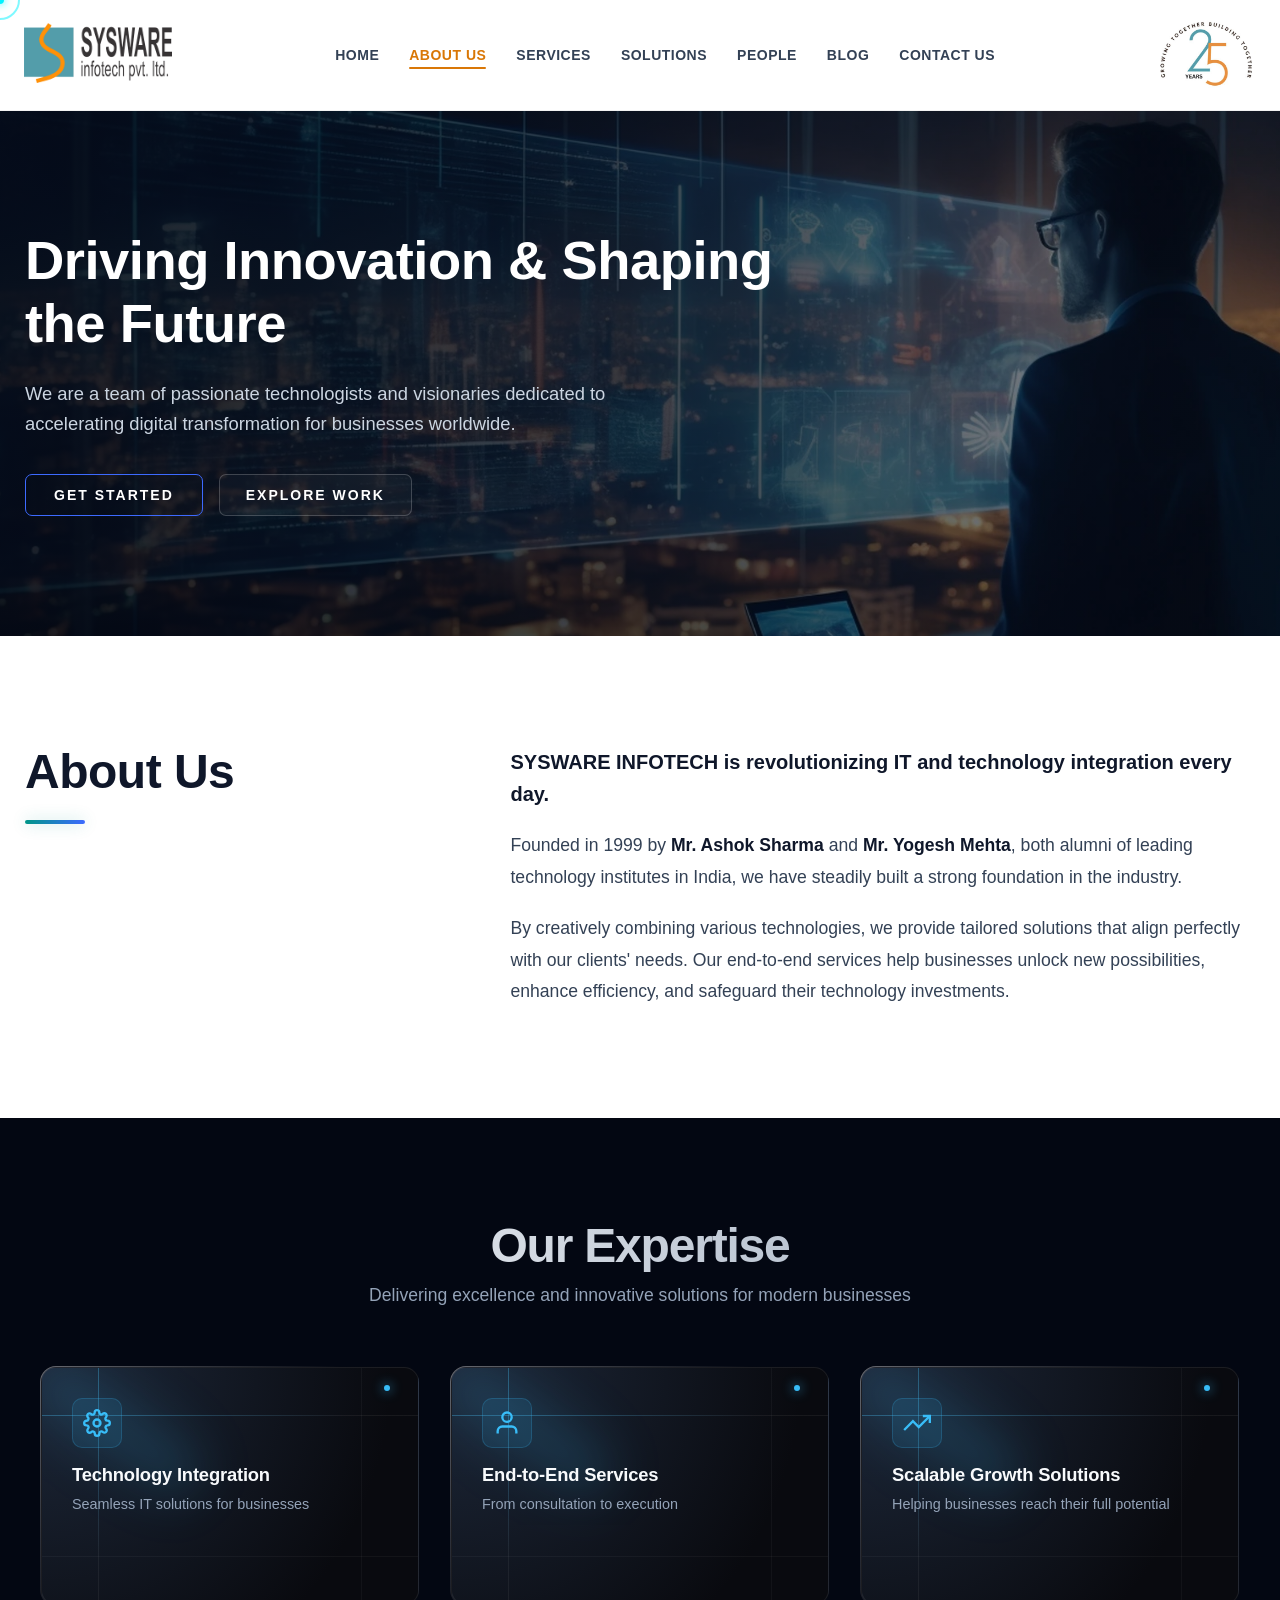
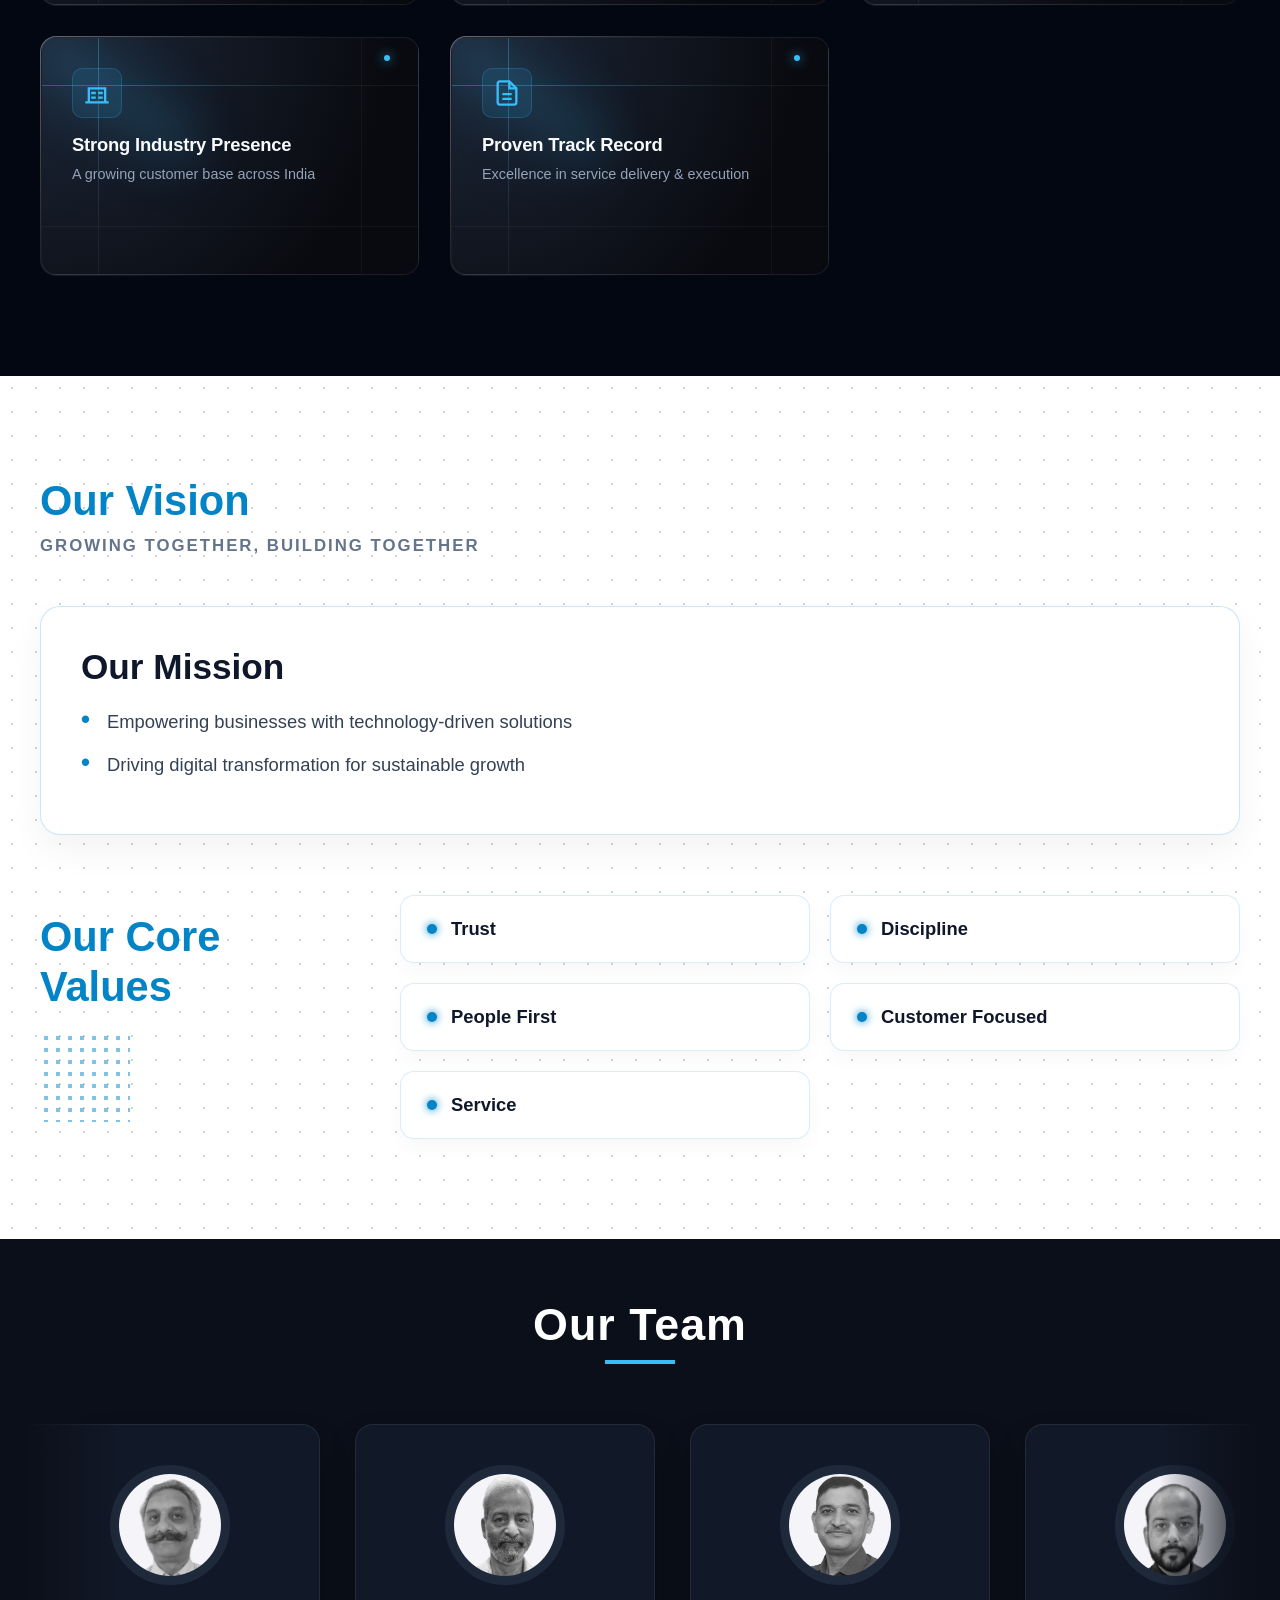
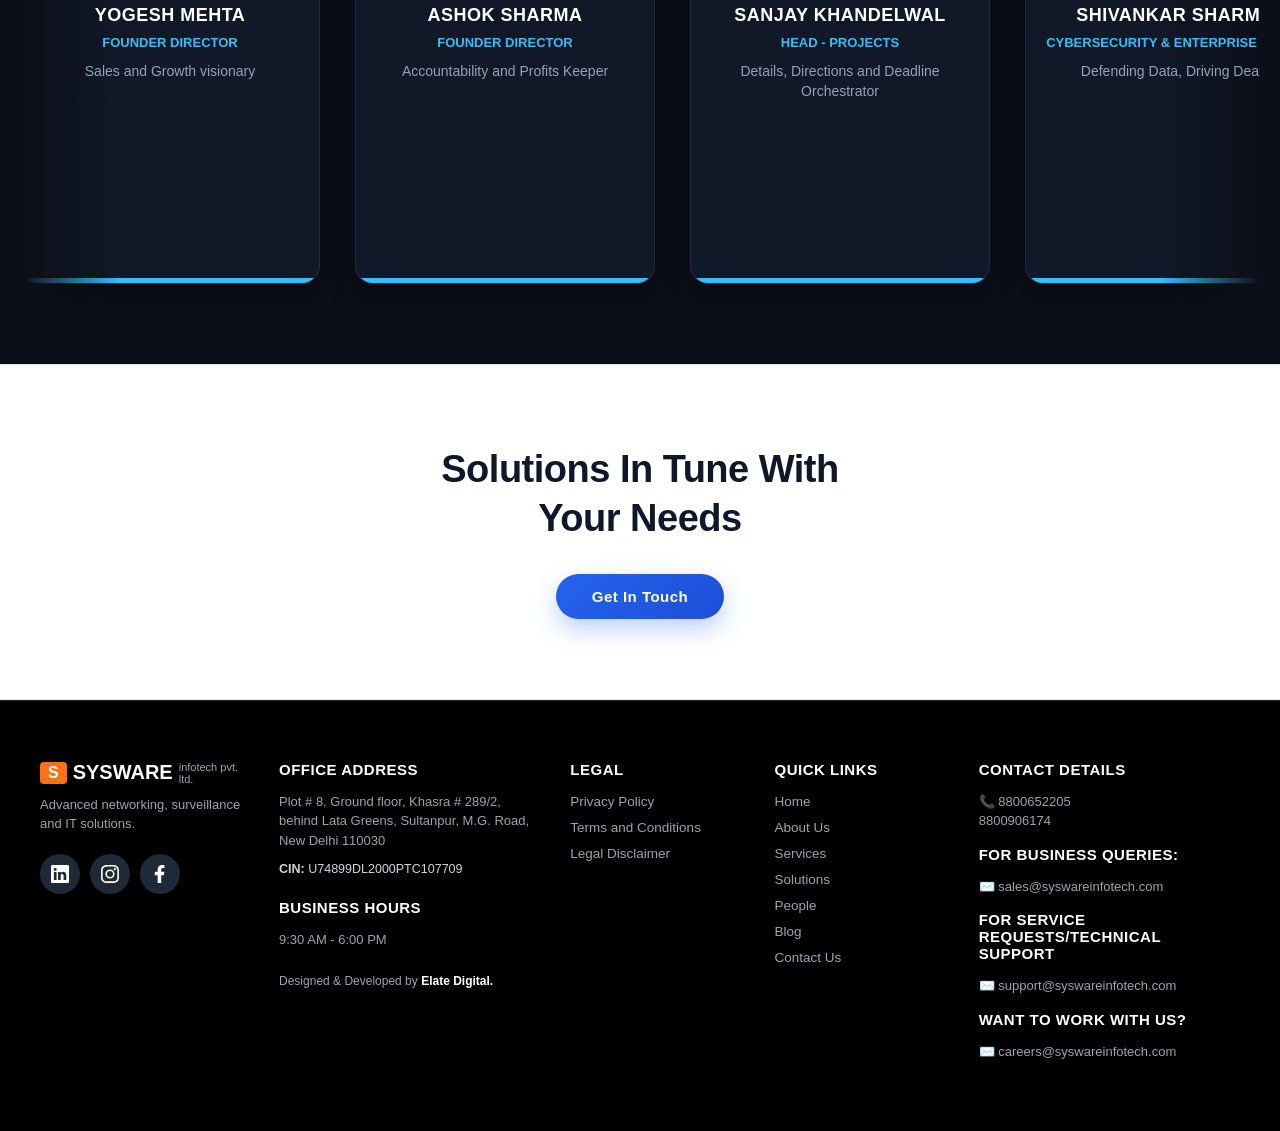
==== commit b284833e: "updated services page and footer" ====
--- a/About.html
+++ b/About.html
@@ -557,7 +557,7 @@
         <ul class="footer-links-grid">
           <li><a href="index.html">Home</a></li>
           <li><a href="About.html">About Us</a></li>
-          <li><a href="#">Services</a></li>
+          <li><a href="services.html">Services</a></li>
           <li><a href="#">Solutions</a></li>
           <li><a href="#">People</a></li>
           <li><a href="#">Blog</a></li>
--- a/style.css
+++ b/style.css
@@ -2239,7 +2239,7 @@
     background-attachment: fixed; /* Background ko fixed / parallax karne ke liye yeh line add ki hai */
     display: flex;
     align-items: center;
-    padding: 200px 0 120px 0;
+    padding: 230px 0 120px 0;
     overflow: hidden;
 }
 
@@ -2380,7 +2380,7 @@
 
 @media (max-width: 576px) {
     .about-hero-section {
-        padding: 90px 0 60px 0;
+        padding: 150px 0 60px 0;
     }
 
     .about-hero-section .main-content h1 {
@@ -3221,6 +3221,1244 @@
 }
 
 
+/* services page html styling  */
+.services-hero-section {
+    position: relative;
+    width: 100%;
+    background: url('images/Services-banner.webp') no-repeat center bottom/cover;
+    background-attachment: fixed;
+    display: flex;
+    align-items: center;
+    padding: 230px 0 120px 0;
+    overflow: hidden;
+}
+
+/* Image jaisa exact dark navy/blackish transparent overlay */
+.services-hero-section::before {
+    content: '';
+    position: absolute;
+    top: 0;
+    left: 0;
+    width: 100%;
+    height: 100%;
+    background: rgba(11, 15, 25, 0.75); /* Dark tech overlay */
+    z-index: 1;
+}
+
+/* 1280px Container */
+.services-hero-section .container {
+    position: relative;
+    z-index: 2;
+    max-width: 1280px;
+    width: 100%;
+    margin: 0 auto;
+    padding: 0 25px;
+}
+
+/* Main Content Box with Animation */
+.services-hero-section .main-content {
+    max-width: 750px;
+    display: flex;
+    flex-direction: column;
+    gap: 20px;
+}
+
+/* Main Heading */
+.services-hero-section .main-content h1 {
+    font-size: 3.4rem;
+    font-weight: 800;
+    color: #ffffff;
+    line-height: 1.15;
+    letter-spacing: -0.5px;
+    margin: 0;
+    font-family: -apple-system, BlinkMacSystemFont, "Segoe UI", Roboto, Helvetica, Arial, sans-serif;
+    
+    opacity: 0;
+    transform: translateY(30px);
+    animation: heroFadeInUp 1s cubic-bezier(0.16, 1, 0.3, 1) forwards;
+}
+
+/* Subtitle Description */
+.services-hero-section .main-content p {
+    font-size: 1.15rem;
+    color: #cbd5e1;
+    line-height: 1.65;
+    margin: 0;
+    max-width: 680px;
+    font-family: -apple-system, BlinkMacSystemFont, "Segoe UI", Roboto, Helvetica, Arial, sans-serif;
+    
+    opacity: 0;
+    transform: translateY(30px);
+    animation: heroFadeInUp 1s cubic-bezier(0.16, 1, 0.3, 1) 0.15s forwards;
+}
+
+/* CTA Buttons Wrapper */
+.hero-cta-group {
+    display: flex;
+    gap: 16px;
+    align-items: center;
+    margin-top: 10px;
+    
+    opacity: 0;
+    transform: translateY(30px);
+    animation: heroFadeInUp 1s cubic-bezier(0.16, 1, 0.3, 1) 0.3s forwards;
+}
+
+/* Keyframes for Motion Animation */
+@keyframes heroFadeInUp {
+    0% {
+        opacity: 0;
+        transform: translateY(30px);
+    }
+    100% {
+        opacity: 1;
+        transform: translateY(0);
+    }
+}
+
+/* --- Shared Uiverse Button Styling (Primary & Secondary) --- */
+.services-btn-primary,
+.services-btn-secondary {
+    position: relative;
+    display: inline-block;
+    padding: 12px 28px;
+    border-radius: 7px;
+    font-size: 13px;
+    text-transform: uppercase;
+    font-weight: 600;
+    letter-spacing: 2px;
+    background: transparent;
+    color: #fff;
+    text-decoration: none;
+    text-align: center;
+    overflow: hidden;
+    box-shadow: 0 0 0 0 transparent;
+    transition: all 0.2s ease-in;
+}
+
+/* Primary Button Colors (Blue Theme) */
+.services-btn-primary {
+    border: 1px solid rgb(61, 106, 255);
+}
+
+.services-btn-primary:hover {
+    background: rgb(61, 106, 255);
+    box-shadow: 0 0 30px 5px rgba(0, 142, 236, 0.815);
+    transition: all 0.2s ease-out;
+}
+
+/* Secondary Button Colors (Clean White Outline Theme) */
+.services-btn-secondary {
+    border: 1px solid rgba(255, 255, 255, 0.4);
+}
+
+.services-btn-secondary:hover {
+    background: rgba(255, 255, 255, 0.15);
+    border-color: #fff;
+    box-shadow: 0 0 30px 5px rgba(255, 255, 255, 0.4);
+    transition: all 0.2s ease-out;
+}
+
+/* Shine Animation Effect (Common for both buttons) */
+.services-btn-primary:hover::before,
+.services-btn-secondary:hover::before {
+    animation: sh02 0.5s 0s linear;
+}
+
+.services-btn-primary::before,
+.services-btn-secondary::before {
+    content: '';
+    display: block;
+    width: 0px;
+    height: 86%;
+    position: absolute;
+    top: 7%;
+    left: 0%;
+    opacity: 0;
+    background: #fff;
+    box-shadow: 0 0 50px 30px #fff;
+    transform: skewX(-20deg);
+}
+
+@keyframes sh02 {
+    from {
+        opacity: 0;
+        left: 0%;
+    }
+    50% {
+        opacity: 1;
+    }
+    to {
+        opacity: 0;
+        left: 100%;
+    }
+}
+
+.services-btn-primary:active,
+.services-btn-secondary:active {
+    box-shadow: 0 0 0 0 transparent;
+    transition: box-shadow 0.2s ease-in;
+}
+
+/* --- Responsive Styles for Mobiles & Tablets --- */
+@media (max-width: 992px) {
+    .services-hero-section {
+        padding: 120px 0 80px 0;
+        text-align: center;
+        background-attachment: scroll; 
+    }
+
+    .services-hero-section .container {
+        padding: 0 20px;
+    }
+
+    .services-hero-section .main-content {
+        max-width: 100%;
+        align-items: center;
+    }
+
+    .services-hero-section .main-content h1 {
+        font-size: 2.5rem;
+    }
+
+    .services-hero-section .main-content p {
+        font-size: 1.05rem;
+    }
+
+    .hero-cta-group {
+        justify-content: center;
+    }
+}
+
+@media (max-width: 576px) {
+    .services-hero-section {
+        padding: 150px 0 60px 0;
+    }
+
+    .services-hero-section .main-content h1 {
+        font-size: 2rem;
+    }
+
+    .hero-cta-group {
+        flex-direction: column;
+        width: 100%;
+    }
+
+    .services-btn-primary, .services-btn-secondary {
+        width: 100%;
+    }
+}
+ /* consultancy section */
+ /* Parent Container with Clean Modern Off-White/Light Backdrop */
+.services-container {
+    --accent-blue: #0284c7;
+    --accent-orange: #ea580c;
+    --card-bg: #ffffff;
+    --border-light: #e2e8f0;
+    --text-primary: #0f172a;
+    --text-secondary: #475569;
+    
+    width: 100%;
+    background-color: #f8fafc;
+    background-image: linear-gradient(to right, #f1f5f9 1px, transparent 1px),
+                      linear-gradient(to bottom, #f1f5f9 1px, transparent 1px);
+    background-size: 40px 40px;
+    
+    margin: 0;
+    padding: 70px 20px;
+    box-sizing: border-box;
+}
+
+.services-inner-wrapper {
+    max-width: 1200px;
+    margin: 0 auto;
+    width: 100%;
+    box-sizing: border-box;
+}
+
+.services-container *, .services-container *::before, .services-container *::after {
+    box-sizing: border-box;
+}
+
+/* Section 1: Hero Subtitle & Banner - Completely New Stacked Look */
+.services-consultancy-section {
+    margin-bottom: 70px;
+}
+
+.services-top-subtitle {
+    font-size: clamp(1.3rem, 2.2vw, 1.7rem);
+    font-weight: 700;
+    color: var(--text-primary);
+    max-width: 900px;
+    margin-bottom: 25px;
+    line-height: 1.4;
+    border-left: 4px solid var(--accent-blue);
+    padding-left: 15px;
+}
+
+.services-consultancy-card {
+    position: relative;
+    border-radius: 20px;
+    overflow: hidden;
+    box-shadow: 0 20px 25px -5px rgba(0, 0, 0, 0.05), 0 8px 10px -6px rgba(0, 0, 0, 0.05);
+    background: linear-gradient(135deg, rgba(15, 23, 42, 0.9), rgba(30, 41, 59, 0.95)), url('images/services.webp') center/cover no-repeat;
+    min-height: 380px;
+    display: flex;
+    align-items: center;
+    padding: 50px;
+    border: 1px solid rgba(255, 255, 255, 0.1);
+}
+
+.services-consultancy-content {
+    max-width: 650px;
+    position: relative;
+    z-index: 2;
+}
+
+.services-consultancy-content h1 {
+    font-size: clamp(2rem, 3.5vw, 2.8rem);
+    font-weight: 800;
+    line-height: 1.2;
+    margin-bottom: 20px;
+    color: #ffffff;
+}
+
+.services-consultancy-content p {
+    font-size: 1.05rem;
+    color: #cbd5e1;
+    line-height: 1.6;
+}
+
+/* Section 2: Pre-execution Plan - Redesigned Card Grid Layout */
+.services-plan-section {
+    margin-bottom: 70px;
+}
+
+.services-section-title {
+    font-size: clamp(1.8rem, 3vw, 2.3rem);
+    font-weight: 800;
+    color: var(--text-primary);
+    margin-bottom: 30px;
+    display: flex;
+    align-items: center;
+    gap: 12px;
+}
+
+.services-section-title::after {
+    content: '';
+    flex: 1;
+    height: 2px;
+    background: var(--border-light);
+    max-width: 200px;
+}
+
+.services-plan-grid {
+    display: grid;
+    grid-template-columns: 1fr 2.2fr;
+    gap: 30px;
+    align-items: stretch;
+}
+
+.services-plan-graphic {
+    background: var(--card-bg);
+    border-radius: 16px;
+    padding: 30px;
+    display: flex;
+    justify-content: center;
+    align-items: center;
+    border: 1px solid var(--border-light);
+    box-shadow: 0 4px 6px -1px rgba(0, 0, 0, 0.02);
+}
+
+.services-dots-pattern {
+    display: grid;
+    grid-template-columns: repeat(4, 1fr);
+    gap: 16px;
+}
+
+.services-dot {
+    width: 12px;
+    height: 12px;
+    background-color: var(--accent-orange);
+    border-radius: 4px;
+    transform: rotate(45deg);
+}
+
+.services-plan-list-container {
+    display: grid;
+    grid-template-columns: 1fr 1fr;
+    gap: 14px;
+}
+
+.services-plan-item {
+    display: flex;
+    align-items: center;
+    padding: 16px 20px;
+    background: var(--card-bg);
+    border: 1px solid var(--border-light);
+    border-radius: 12px;
+    font-weight: 600;
+    color: var(--text-secondary);
+    transition: all 0.25s ease;
+    box-shadow: 0 2px 4px rgba(0,0,0,0.01);
+}
+
+.services-plan-item:hover {
+    background: #ffffff;
+    color: var(--text-primary);
+    border-color: var(--accent-blue);
+    transform: translateY(-3px);
+    box-shadow: 0 10px 15px -3px rgba(2, 132, 199, 0.1);
+}
+
+.services-plan-item i {
+    color: var(--accent-orange);
+    font-size: 0.7rem;
+    margin-right: 12px;
+}
+
+/* Section 3: Execution Section - Modern Elevated Cards with Floating Badges */
+.services-execution-section {
+    margin-top: 20px;
+}
+
+.services-execution-grid {
+    display: grid;
+    grid-template-columns: repeat(3, 1fr);
+    gap: 25px;
+}
+
+.services-uiverse-card {
+    display: flex;
+    flex-direction: column;
+    border-radius: 18px;
+    background: var(--card-bg);
+    box-shadow: 0 10px 15px -3px rgba(0, 0, 0, 0.03);
+    transition: all 0.3s ease;
+    border: 1px solid var(--border-light);
+    overflow: hidden;
+}
+
+.services-uiverse-card:hover {
+    transform: translateY(-6px);
+    box-shadow: 0 20px 25px -5px rgba(2, 132, 199, 0.12);
+    border-color: var(--accent-blue);
+}
+
+.services-uiverse-header {
+    position: relative;
+    margin: 16px 16px 0 16px;
+    height: 90px;
+    border-radius: 12px;
+    background: linear-gradient(135deg, #f0fdf4 0%, #e0f2fe 100%);
+    border: 1px solid #bae6fd;
+    display: flex;
+    align-items: center;
+    justify-content: center;
+}
+
+.services-uiverse-icon-wrap i {
+    font-size: 2rem;
+    color: var(--accent-blue);
+    transition: transform 0.3s ease;
+}
+
+.services-uiverse-card:hover .services-uiverse-icon-wrap i {
+    transform: scale(1.1);
+}
+
+.services-uiverse-body {
+    padding: 24px;
+    flex-grow: 1;
+    display: flex;
+    flex-direction: column;
+    justify-content: space-between;
+}
+
+.services-uiverse-body h3 {
+    font-size: 1.1rem;
+    font-weight: 700;
+    color: var(--text-primary);
+    margin-bottom: 10px;
+}
+
+.services-uiverse-body p {
+    font-size: 0.9rem;
+    color: var(--text-secondary);
+    line-height: 1.5;
+    margin: 0;
+}
+
+/* Responsive Breakpoints */
+@media (max-width: 1024px) {
+    .services-execution-grid {
+        grid-template-columns: repeat(2, 1fr);
+    }
+}
+
+@media (max-width: 900px) {
+    .services-plan-grid {
+        grid-template-columns: 1fr;
+    }
+    .services-plan-list-container {
+        grid-template-columns: 1fr;
+    }
+}
+
+@media (max-width: 600px) {
+    .services-execution-grid {
+        grid-template-columns: 1fr;
+    }
+    .services-consultancy-card {
+        padding: 30px;
+    }
+}
+
 /*  */
-
- +.exp-section-service {
+    background-color: #030712 !important;
+    padding: 100px 20px;
+    font-family: 'Inter', system-ui, -apple-system, sans-serif;
+    color: #fff;
+    width: 100vw;
+    max-width: 100vw;
+    position: relative;
+    left: 50%;
+    right: 50%;
+    margin-left: -50vw;
+    margin-right: -50vw;
+    box-sizing: border-box;
+}
+
+body {
+    overflow-x: hidden;
+}
+
+.exp-section-service * {
+    box-sizing: border-box;
+}
+
+.exp-container-service {
+    max-width: 1200px;
+    margin: 0 auto;
+    text-align: center;
+    width: 100%;
+}
+
+.exp-section-title-service {
+    font-size: 3rem;
+    font-weight: 800;
+    background: linear-gradient(to right, #ffffff, #94a3b8);
+    -webkit-background-clip: text;
+    -webkit-text-fill-color: transparent;
+    margin-bottom: 12px;
+    letter-spacing: -0.025em;
+}
+
+.exp-section-subtitle-service {
+    color: #94a3b8;
+    font-size: 1.1rem;
+    margin-bottom: 60px;
+}
+
+/* Strictly 3 Column Grid Layout */
+.exp-grid-service {
+    display: grid;
+    grid-template-columns: repeat(3, 1fr);
+    gap: 30px;
+    justify-items: center;
+    width: 100%;
+}
+
+/* Responsive Breakpoints */
+@media (max-width: 1024px) {
+    .exp-grid-service {
+        grid-template-columns: repeat(2, 1fr);
+    }
+}
+
+@media (max-width: 768px) {
+    .exp-grid-service {
+        grid-template-columns: 1fr;
+    }
+}
+
+/* Outer Glow Border Wrapper */
+.exp-outer-service {
+    width: 100%;
+    height: 240px;
+    border-radius: 16px;
+    padding: 1px;
+    background: radial-gradient(circle 300px at 0% 0%, rgba(255,255,255,0.4), rgba(12,13,13,0.1));
+    position: relative;
+    transition: transform 0.3s ease, box-shadow 0.3s ease;
+}
+
+.exp-outer-service:hover {
+    transform: translateY(-6px);
+    box-shadow: 0 20px 40px -15px rgba(56, 189, 248, 0.15);
+}
+
+/* Moving Dot Animation */
+.exp-dot-service {
+    width: 6px;
+    aspect-ratio: 1;
+    position: absolute;
+    background-color: #38bdf8;
+    box-shadow: 0 0 12px #38bdf8;
+    border-radius: 100px;
+    z-index: 10;
+    right: 8%;
+    top: 8%;
+    animation: expMoveDotService 6s linear infinite;
+}
+
+@keyframes expMoveDotService {
+    0%, 100% {
+        top: 8%;
+        right: 8%;
+    }
+    25% {
+        top: 8%;
+        right: calc(100% - 25px);
+    }
+    50% {
+        top: calc(100% - 25px);
+        right: calc(100% - 25px);
+    }
+    75% {
+        top: calc(100% - 25px);
+        right: 8%;
+    }
+}
+
+/* Card Body */
+.exp-card-service {
+    z-index: 2;
+    width: 100%;
+    height: 100%;
+    border-radius: 15px;
+    border: solid 1px rgba(255, 255, 255, 0.08);
+    background: radial-gradient(circle 350px at 0% 0%, #1e293b, #090a0f);
+    display: flex;
+    align-items: flex-start;
+    justify-content: flex-start;
+    position: relative;
+    flex-direction: column;
+    overflow: hidden;
+    padding: 30px;
+}
+
+/* Glowing Ambient Ray Effect */
+.exp-ray-service {
+    width: 180px;
+    height: 40px;
+    border-radius: 100px;
+    position: absolute;
+    background-color: #38bdf8;
+    opacity: 0.15;
+    box-shadow: 0 0 60px #38bdf8;
+    filter: blur(20px);
+    transform-origin: 10%;
+    top: 0;
+    left: 0;
+    transform: rotate(35deg);
+}
+
+/* Subtle Layout Grid Lines */
+.exp-line {
+    position: absolute;
+    background-color: rgba(255, 255, 255, 0.04);
+    z-index: 1;
+}
+
+.exp-topl-service {
+    top: 20%;
+    left: 0;
+    width: 100%;
+    height: 1px;
+    background: linear-gradient(90deg, rgba(56,189,248,0.3) 20%, rgba(255,255,255,0.02) 80%);
+}
+
+.exp-bottoml-service {
+    bottom: 20%;
+    left: 0;
+    width: 100%;
+    height: 1px;
+}
+
+.exp-leftl-service {
+    left: 15%;
+    top: 0;
+    width: 1px;
+    height: 100%;
+    background: linear-gradient(180deg, rgba(56,189,248,0.3) 20%, rgba(255,255,255,0.02) 80%);
+}
+
+.exp-rightl-service {
+    right: 15%;
+    top: 0;
+    width: 1px;
+    height: 100%;
+}
+
+/* Content Padding & Typography */
+.exp-content-service {
+    position: relative;
+    z-index: 5;
+    display: flex;
+    flex-direction: column;
+    align-items: flex-start;
+    text-align: left;
+    width: 100%;
+}
+
+.exp-icon-box-service {
+    color: #38bdf8;
+    background: rgba(56, 189, 248, 0.1);
+    padding: 10px;
+    border-radius: 10px;
+    display: flex;
+    align-items: center;
+    justify-content: center;
+    margin-bottom: 16px;
+    border: 1px solid rgba(56, 189, 248, 0.2);
+}
+
+.exp-card-service h3 {
+    font-size: 1.15rem;
+    font-weight: 700;
+    color: #f8fafc;
+    margin: 0 0 8px 0;
+    letter-spacing: -0.01em;
+}
+
+.exp-card-service p {
+    font-size: 0.9rem;
+    color: #94a3b8;
+    margin: 0;
+    line-height: 1.5;
+}
+
+/* servies section 4 */
+.sys-services-section {
+    background-color: #030712;
+    color: #f8fafc;
+    width: 100vw;
+    max-width: 100vw;
+    position: relative;
+    left: 50%;
+    right: 50%;
+    margin-left: -50vw;
+    margin-right: -50vw;
+    padding: 80px 20px;
+    box-sizing: border-box;
+}
+
+.sys-services-section * {
+    box-sizing: border-box;
+}
+
+.sys-services-container {
+    max-width: 1200px;
+    margin: 0 auto;
+    display: flex;
+    flex-direction: column;
+    gap: 80px;
+}
+
+/* Blocks */
+.sys-block {
+    display: flex;
+    flex-direction: column;
+    gap: 30px;
+    background: rgba(15, 23, 42, 0.6);
+    border: 1px solid rgba(255, 255, 255, 0.08);
+    border-radius: 20px;
+    padding: 40px;
+    backdrop-filter: blur(10px);
+}
+
+.sys-header {
+    display: flex;
+    flex-direction: column;
+    gap: 16px;
+}
+
+.sys-title {
+    font-size: 2.5rem;
+    font-weight: 800;
+    color: #38bdf8;
+    margin: 0;
+    letter-spacing: -0.025em;
+}
+
+.sys-title.light {
+    color: #ffffff;
+}
+
+.sys-desc, .sys-desc-bottom, .sys-audit-item p, .sys-note {
+    color: #94a3b8;
+    font-size: 1.05rem;
+    line-height: 1.7;
+    margin: 0;
+}
+
+/* Image Box with Glow */
+.sys-image-box {
+    position: relative;
+    width: 100%;
+    border-radius: 14px;
+    overflow: hidden;
+    border: 1px solid rgba(56, 189, 248, 0.2);
+}
+
+.sys-image-box img {
+    width: 100%;
+    height: auto;
+    display: block;
+    object-fit: cover;
+}
+
+.sys-glow-effect {
+    position: absolute;
+    inset: 0;
+    background: radial-gradient(circle at center, rgba(56,189,248,0.15) 0%, transparent 70%);
+    pointer-events: none;
+}
+
+/* Audit Banner */
+.sys-audit-banner {
+    background: linear-gradient(135deg, #0f172a 0%, #1e293b 100%);
+    border-left: 5px solid #38bdf8;
+    padding: 30px;
+    border-radius: 12px;
+}
+
+.sys-audit-list {
+    display: flex;
+    flex-direction: column;
+    gap: 30px;
+    margin-top: 20px;
+}
+
+.sys-audit-item {
+    background: rgba(30, 41, 59, 0.4);
+    border: 1px solid rgba(255, 255, 255, 0.05);
+    padding: 25px;
+    border-radius: 12px;
+    display: flex;
+    flex-direction: column;
+    gap: 12px;
+    transition: transform 0.3s ease, border-color 0.3s ease;
+}
+
+.sys-audit-item:hover {
+    transform: translateY(-3px);
+    border-color: rgba(56, 189, 248, 0.3);
+}
+
+.sys-audit-item h3 {
+    color: #38bdf8;
+    font-size: 1.35rem;
+    margin: 0 0 8px 0;
+}
+
+.sys-bullet-list {
+    list-style: none;
+    padding: 0;
+    margin: 10px 0;
+    display: flex;
+    flex-direction: column;
+    gap: 10px;
+}
+
+.sys-bullet-list li {
+    display: flex;
+    align-items: center;
+    gap: 10px;
+    color: #cbd5e1;
+    font-size: 1rem;
+}
+
+.sys-note {
+    font-size: 0.95rem;
+    color: #64748b;
+    border-left: 2px solid #38bdf8;
+    padding-left: 12px;
+    margin-top: 10px;
+}
+
+/* Managed Services List Rows */
+.sys-managed-list {
+    display: flex;
+    flex-direction: column;
+    gap: 15px;
+}
+
+.sys-managed-row {
+    display: flex;
+    align-items: center;
+    justify-content: space-between;
+    background: rgba(30, 41, 59, 0.4);
+    border: 1px solid rgba(255, 255, 255, 0.05);
+    padding: 20px 25px;
+    border-radius: 12px;
+    transition: all 0.3s ease;
+}
+
+.sys-managed-row:hover {
+    background: rgba(56, 189, 248, 0.05);
+    border-color: rgba(56, 189, 248, 0.3);
+    transform: translateX(5px);
+}
+
+.sys-num {
+    color: #64748b;
+    font-weight: 700;
+    font-size: 1.1rem;
+    min-width: 40px;
+}
+
+.sys-text {
+    flex-grow: 1;
+    color: #f1f5f9;
+    font-weight: 600;
+    font-size: 1.05rem;
+}
+
+.sys-arrow {
+    background: #f97316;
+    color: #fff;
+    width: 36px;
+    height: 36px;
+    border-radius: 50%;
+    display: flex;
+    align-items: center;
+    justify-content: center;
+    font-size: 0.9rem;
+    box-shadow: 0 4px 12px rgba(249, 115, 22, 0.3);
+}
+
+/* Responsive Media Queries */
+@media (max-width: 768px) {
+    .sys-block {
+        padding: 20px;
+    }
+    .sys-title {
+        font-size: 1.8rem;
+    }
+    .sys-managed-row {
+        flex-direction: column;
+        align-items: flex-start;
+        gap: 10px;
+    }
+    .sys-arrow {
+        align-self: flex-end;
+    }
+}
+
+/* section 6  */
+/* section6 */
+.scroll-animate {
+  opacity: 0;
+  transform: translateY(40px);
+  transition: opacity 1.2s cubic-bezier(0.16, 1, 0.3, 1), transform 1.2s cubic-bezier(0.16, 1, 0.3, 1);
+  will-change: opacity, transform;
+}
+
+.scroll-animate.active-animation {
+  opacity: 1;
+  transform: translateY(0);
+}
+
+/* Full Width Edge-to-Edge Pure White Section */
+.solutions-section {
+  width: 100vw;
+  max-width: 100vw;
+  position: relative;
+  left: 50%;
+  right: 50%;
+  margin-left: -50vw;
+  margin-right: -50vw;
+  background-color: #ffffff;
+  padding: 80px 20px;
+  border-top: 1px solid #e2e8f0;
+  border-bottom: 1px solid #e2e8f0;
+  box-sizing: border-box;
+}
+
+body {
+  overflow-x: hidden; /* Horizontal scrollbar block karne ke liye */
+}
+
+.solutions-container {
+  max-width: 1100px;
+  margin: 0 auto;
+  text-align: center;
+  box-sizing: border-box;
+}
+
+.solutions-content h2 {
+  font-size: 38px;
+  font-weight: 700;
+  color: #0f172a;
+  line-height: 1.3;
+  margin-bottom: 30px;
+  letter-spacing: -0.5px;
+}
+
+/* Modern Professional Button Style */
+.modern-btn {
+  display: inline-block;
+  background: linear-gradient(135deg, #2563eb, #1d4ed8);
+  color: #ffffff;
+  font-size: 15px;
+  font-weight: 600;
+  padding: 14px 36px;
+  border-radius: 50px;
+  text-decoration: none;
+  box-shadow: 0 10px 25px rgba(37, 99, 235, 0.3);
+  transition: all 0.3s ease;
+  letter-spacing: 0.5px;
+}
+
+.modern-btn:hover {
+  background: linear-gradient(135deg, #1d4ed8, #1e40af);
+  transform: translateY(-3px);
+  box-shadow: 0 15px 30px rgba(37, 99, 235, 0.4);
+}
+
+.modern-btn:active {
+  transform: translateY(-1px);
+}
+
+/* Responsive Design */
+@media (max-width: 768px) {
+  .solutions-content h2 {
+    font-size: 28px;
+  }
+  .solutions-section {
+    padding: 60px 16px;
+  }
+}
+
+/* footer fulllayout styling  */
+/* Page background ko black karne ke liye taaki neeche white grid na dikhe */
+html, body {
+  background-color: #000000 !important;
+}
+
+/* Pure Black Footer Styling */
+.site-footer {
+  width: 100vw;
+  max-width: 100vw;
+  position: relative;
+  left: 50%;
+  right: 50%;
+  margin-left: -50vw;
+  margin-right: -50vw;
+  margin-top: 0 !important;
+  margin-bottom: -50px !important; /* Neeche ki bachi hui white space ko cover karne ke liye */
+  background-color: #000000 !important;
+  color: #d1d5db;
+  font-family: "Poppins", sans-serif;
+  padding: 60px 40px 60px 40px;
+  border-top: 1px solid #1f2937;
+  box-sizing: border-box;
+}
+
+.footer-container {
+  max-width: 1300px;
+  margin: 0 auto;
+  display: grid;
+  grid-template-columns: 1.2fr 1.5fr 1fr 1fr 1.5fr;
+  gap: 30px;
+  text-align: left;
+  box-sizing: border-box;
+}
+
+/* Footer Headings */
+.footer-col h4 {
+  color: #ffffff;
+  font-size: 15px;
+  font-weight: 700;
+  margin-bottom: 14px;
+  text-transform: uppercase;
+  letter-spacing: 0.5px;
+}
+
+.mt-20 { margin-top: 20px; }
+.mt-15 { margin-top: 15px; }
+
+/* Logo Styling */
+.footer-logo {
+  font-size: 20px;
+  font-weight: 800;
+  color: #ffffff;
+  display: flex;
+  align-items: center;
+  gap: 6px;
+  margin-bottom: 10px;
+}
+
+.logo-icon {
+  background: #f97316;
+  color: #fff;
+  padding: 2px 8px;
+  border-radius: 4px;
+  font-size: 16px;
+}
+
+.footer-logo small {
+  font-size: 11px;
+  color: #9ca3af;
+  font-weight: 400;
+}
+
+.footer-tagline, .footer-text, .footer-cin, .footer-phone, .footer-email {
+  font-size: 13px;
+  line-height: 1.5;
+  color: #9ca3af;
+  margin-bottom: 10px;
+}
+
+.footer-cin {
+  color: #d1d5db;
+  font-size: 12.5px;
+}
+
+.dev-credit {
+  font-size: 12px;
+  color: #9ca3af;
+  margin-top: 25px;
+  margin-bottom: 0;
+}
+
+.dev-credit span {
+  color: #ffffff;
+  font-weight: 600;
+}
+
+/* Links Lists */
+.footer-links, .footer-links-grid {
+  list-style: none;
+  padding: 0;
+  margin: 0;
+  display: flex;
+  flex-direction: column;
+  gap: 8px;
+}
+
+.footer-links-grid {
+  display: grid;
+  grid-template-columns: 1fr;
+  gap: 8px;
+}
+
+.footer-links li a, .footer-links-grid li a {
+  color: #9ca3af;
+  text-decoration: none;
+  font-size: 13.5px;
+  transition: color 0.2s ease;
+}
+
+.footer-links li a:hover, .footer-links-grid li a:hover {
+  color: #3b82f6;
+  padding-left: 3px;
+}
+
+/* Uiverse Social Media Tooltip Wrapper */
+.site-footer .wrapper {
+  display: inline-flex;
+  list-style: none;
+  padding-top: 10px;
+  gap: 10px;
+  margin: 0;
+}
+
+.site-footer .wrapper .icon {
+  position: relative;
+  background: #1f2937;
+  color: #ffffff;
+  border-radius: 50%;
+  width: 40px;
+  height: 40px;
+  font-size: 15px;
+  display: flex;
+  justify-content: center;
+  align-items: center;
+  box-shadow: 0 4px 6px rgba(0, 0, 0, 0.2);
+  cursor: pointer;
+  transition: all 0.3s cubic-bezier(0.68, -0.55, 0.265, 1.55);
+}
+
+.site-footer .wrapper .tooltip {
+  position: absolute;
+  top: 0;
+  font-size: 12px;
+  background: #ffffff;
+  color: #000000;
+  padding: 4px 8px;
+  border-radius: 4px;
+  box-shadow: 0 10px 10px rgba(0, 0, 0, 0.2);
+  opacity: 0;
+  pointer-events: none;
+  transition: all 0.3s cubic-bezier(0.68, -0.55, 0.265, 1.55);
+  white-space: nowrap;
+}
+
+.site-footer .wrapper .tooltip::before {
+  position: absolute;
+  content: "";
+  height: 6px;
+  width: 6px;
+  background: #ffffff;
+  bottom: -3px;
+  left: 50%;
+  transform: translate(-50%) rotate(45deg);
+}
+
+.site-footer .wrapper .icon:hover .tooltip {
+  top: -40px;
+  opacity: 1;
+  visibility: visible;
+  pointer-events: auto;
+}
+
+/* Social Hover Colors */
+.site-footer .wrapper .linkedin:hover,
+.site-footer .wrapper .linkedin:hover .tooltip,
+.site-footer .wrapper .linkedin:hover .tooltip::before {
+  background: #0a66c2;
+  color: #fff;
+}
+
+.site-footer .wrapper .instagram:hover,
+.site-footer .wrapper .instagram:hover .tooltip,
+.site-footer .wrapper .instagram:hover .tooltip::before {
+  background: #e4405f;
+  color: #fff;
+}
+
+.site-footer .wrapper .facebook:hover,
+.site-footer .wrapper .facebook:hover .tooltip,
+.site-footer .wrapper .facebook:hover .tooltip::before {
+  background: #1877f2;
+  color: #fff;
+}
+
+/* Responsive Media Queries */
+@media (max-width: 1024px) {
+  .footer-container {
+    grid-template-columns: repeat(2, 1fr);
+    gap: 40px;
+  }
+}
+
+@media (max-width: 600px) {
+  .footer-container {
+    grid-template-columns: 1fr;
+    gap: 30px;
+  }
+}
